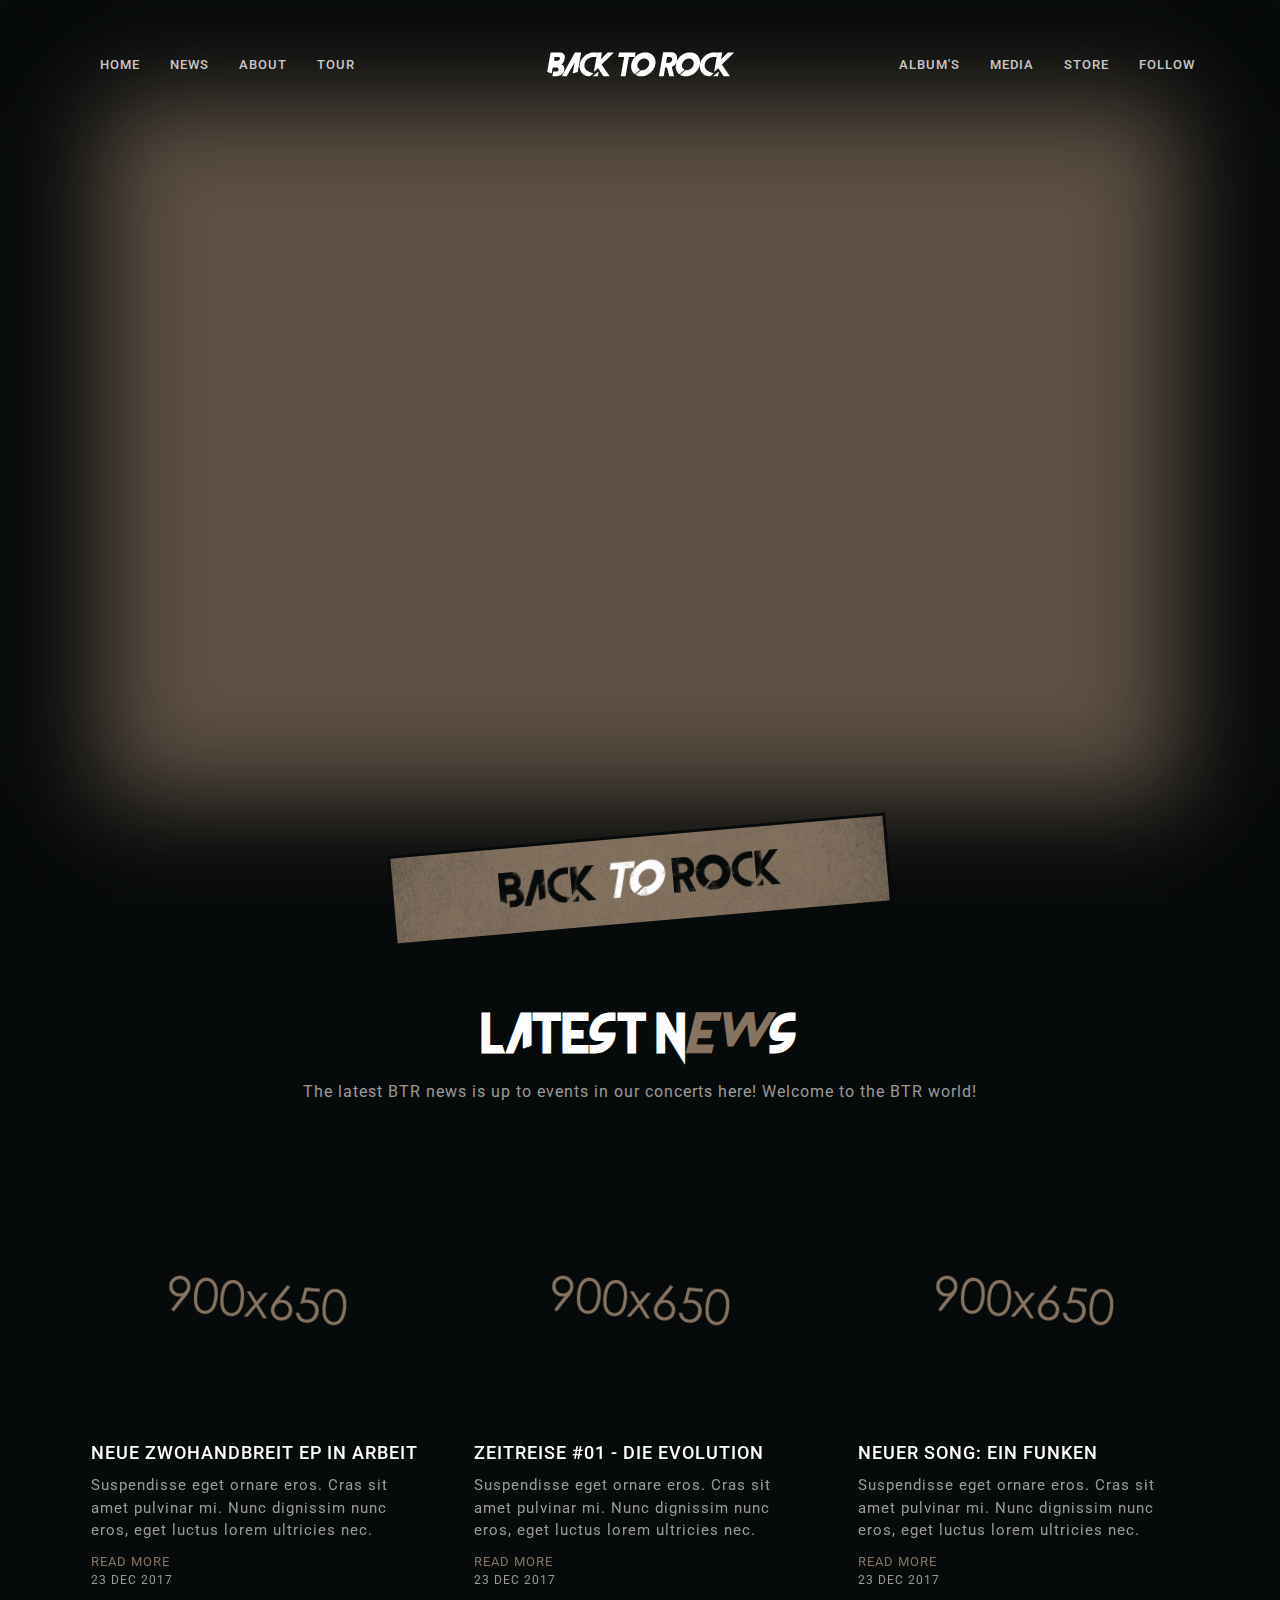
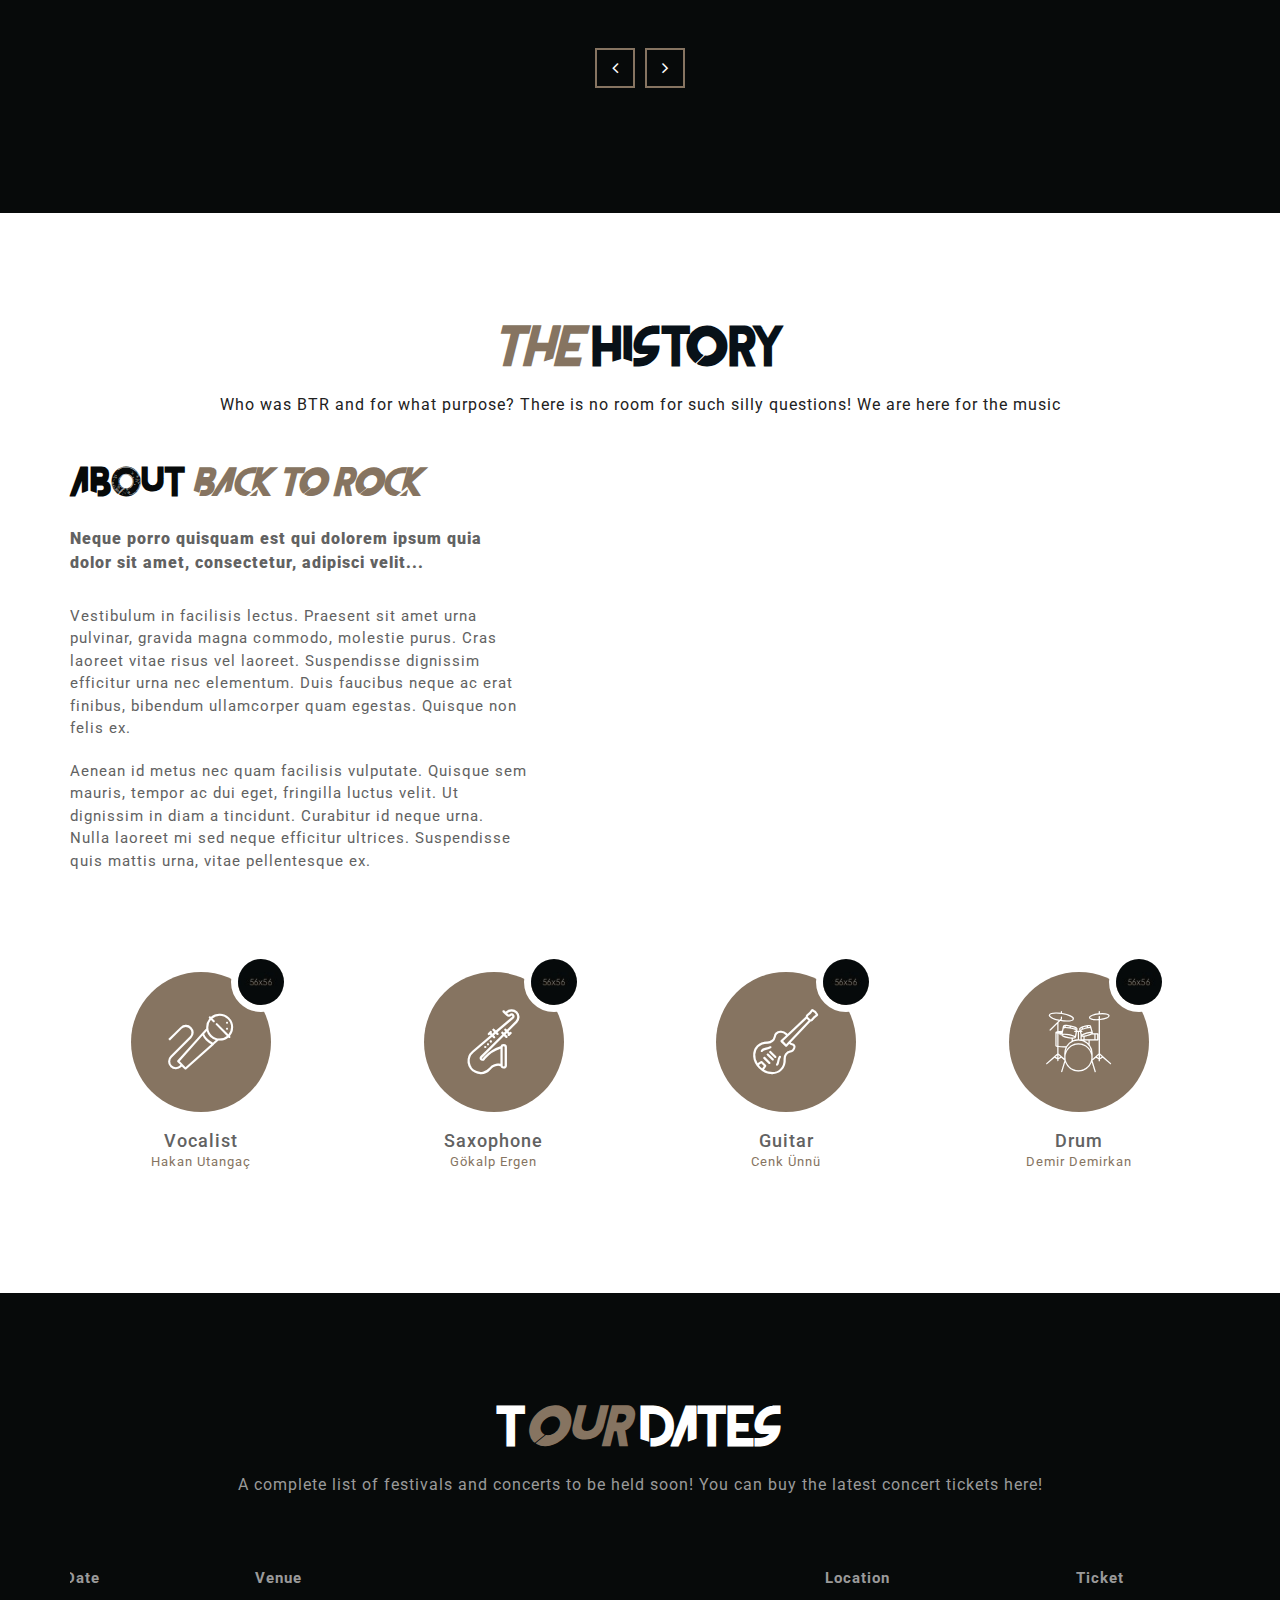
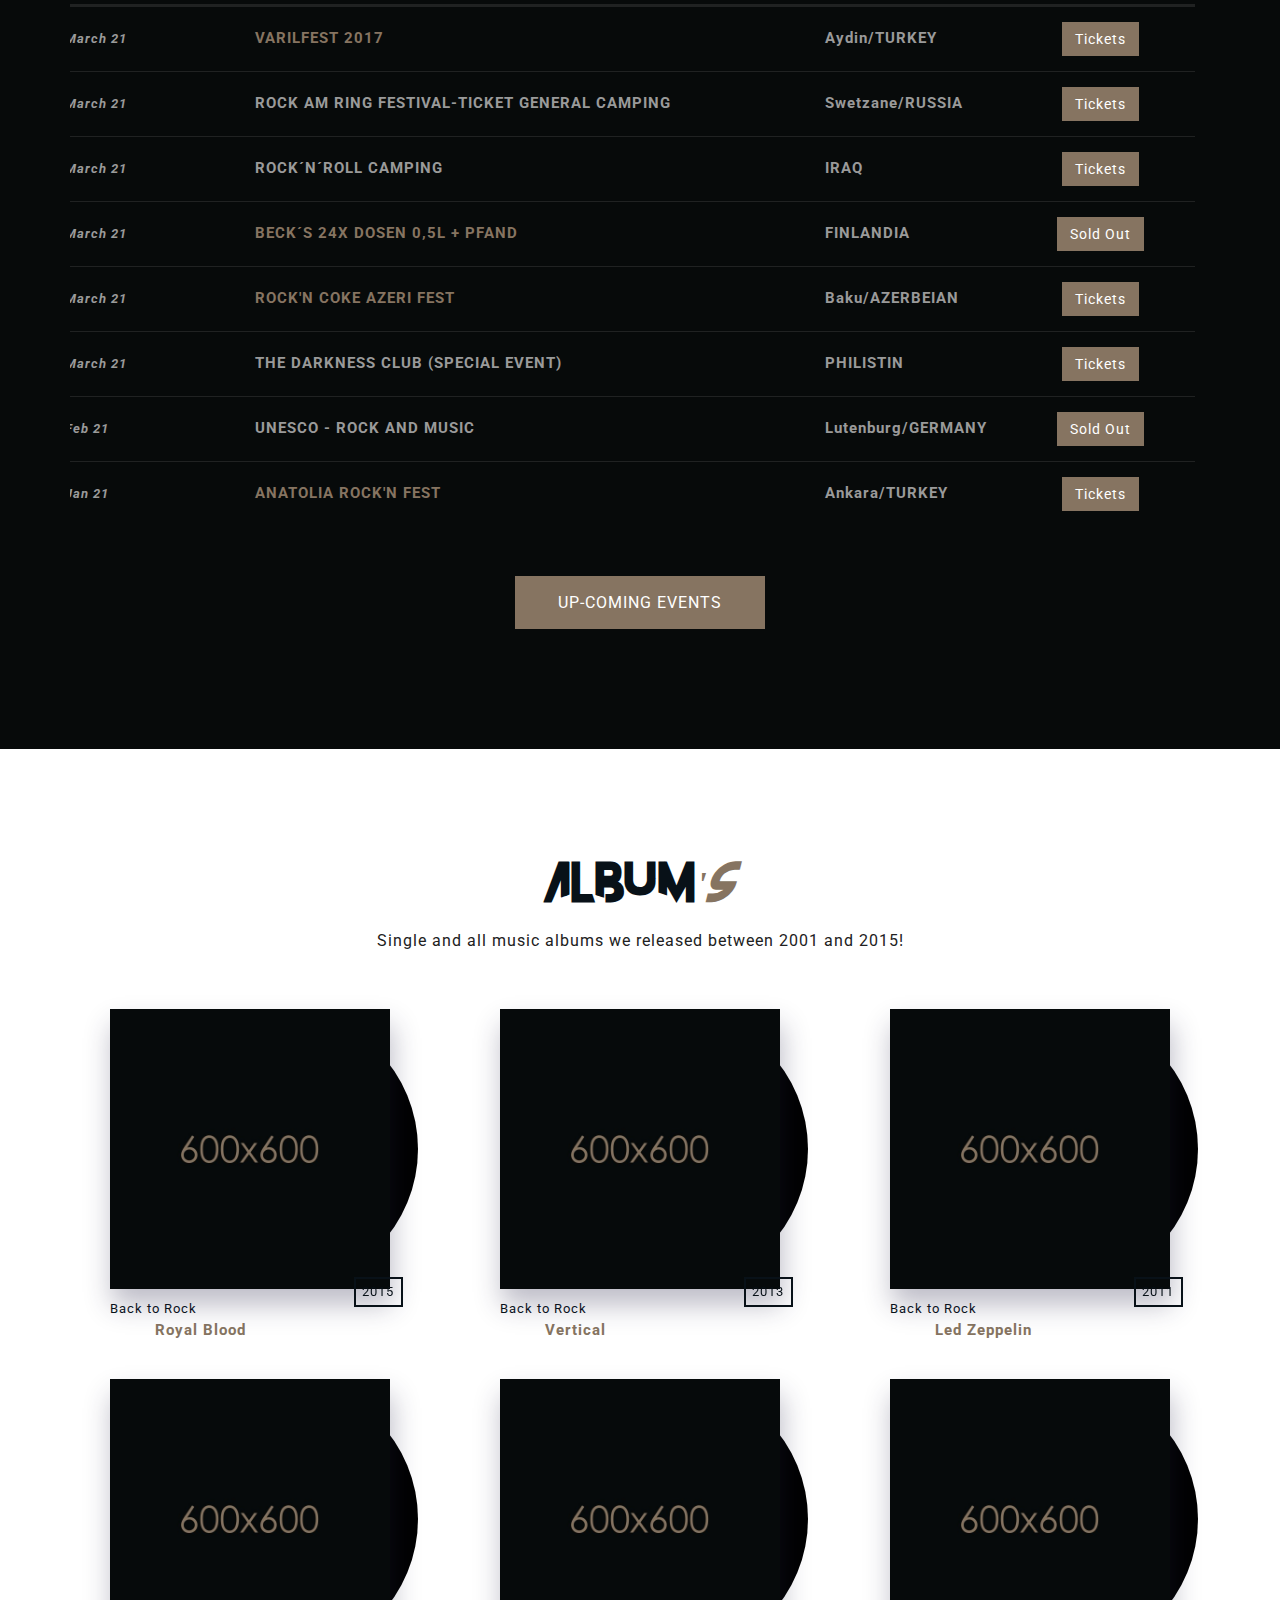
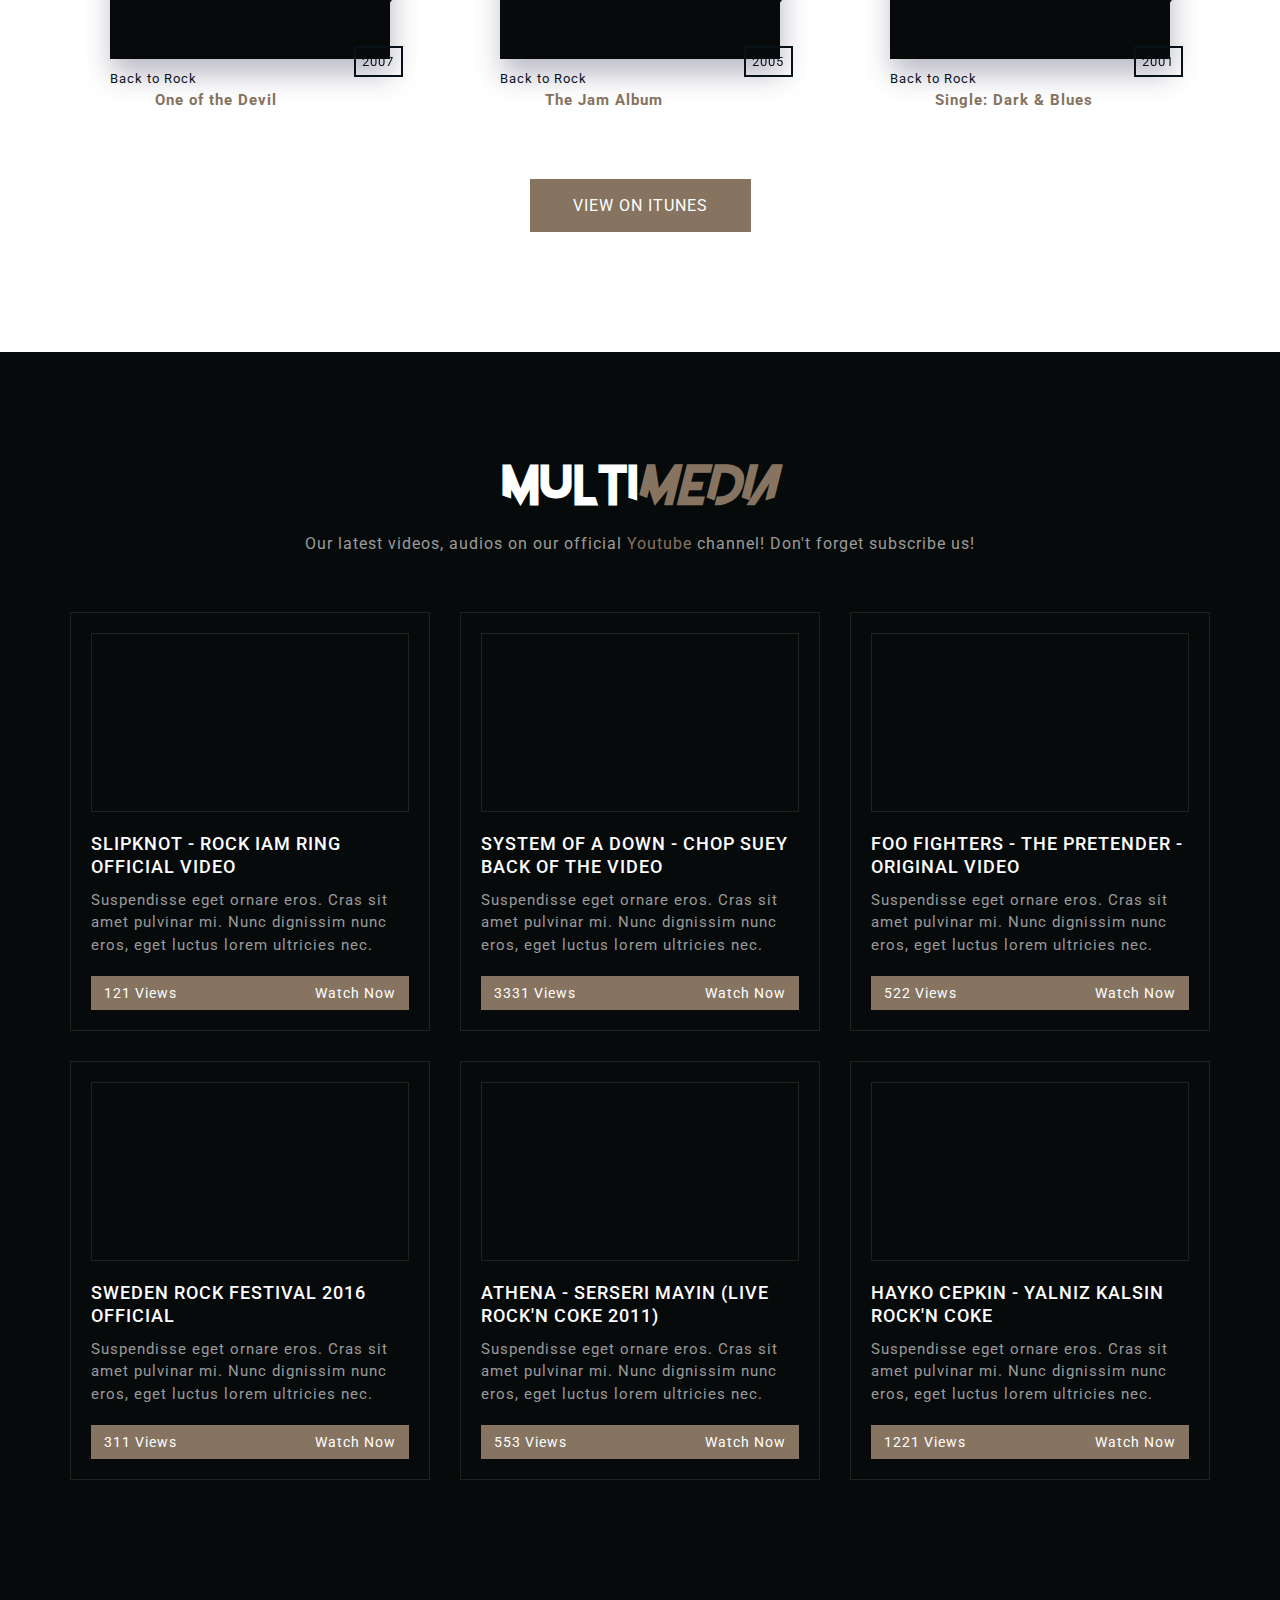
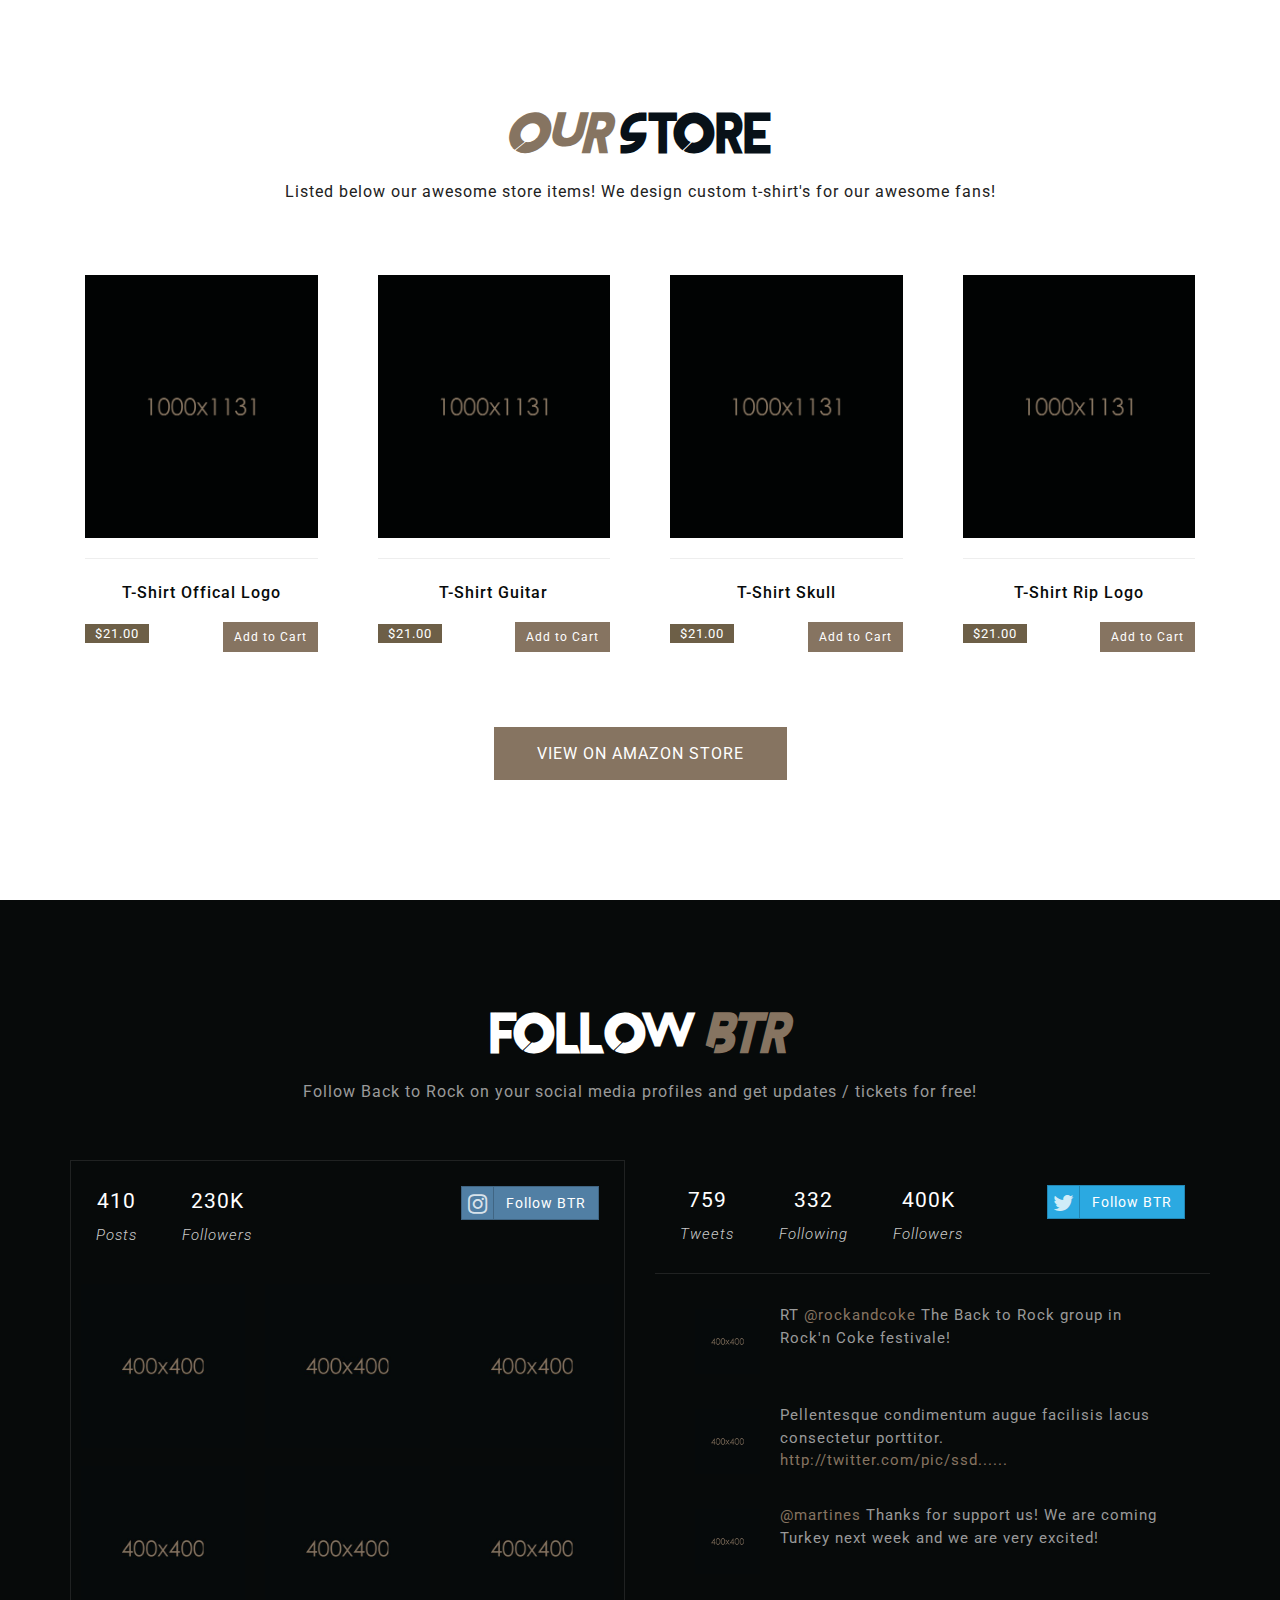
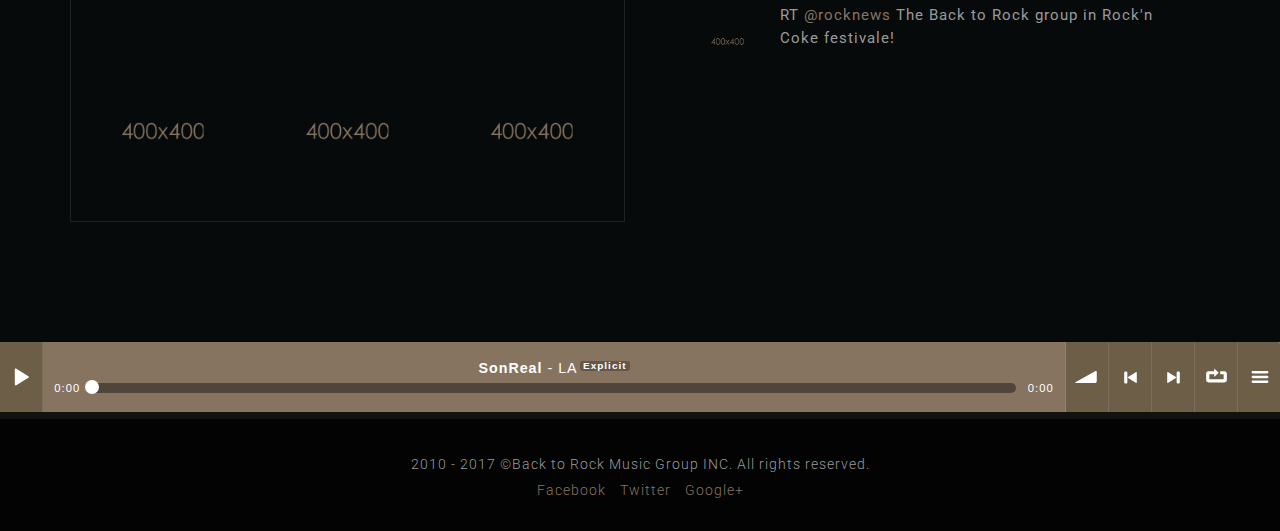
==== index.html @ 5bd700b1 "initial commit" ====
<!doctype html>
<!--[if IE 9]> <html class="no-js ie9 fixed-layout" lang="en"> <![endif]-->
<!--[if gt IE 9]><!--> <html class="no-js " lang="en"> <!--<![endif]-->
<head>

    <!-- Basic -->
    <meta charset="utf-8">
    <meta http-equiv="X-UA-Compatible" content="IE=edge">
    
    <!-- Mobile Meta -->
    <meta name="viewport" content="width=device-width, minimum-scale=1.0, maximum-scale=1.0, user-scalable=no">
    
    <!-- Site Meta -->
    <title>Back to Rock</title>
    <meta name="keywords" content="">
    <meta name="description" content="">
    <meta name="author" content="">
    
    <!-- Site Icons -->
    <link rel="shortcut icon" href="images/favicon.ico" type="image/x-icon" />
    <link rel="apple-touch-icon" href="images/apple-touch-icon.png">

	<!-- Google Fonts -->
	<link href="https://fonts.googleapis.com/css?family=Roboto:300,400,400i,500,700,900" rel="stylesheet"> 

	<!-- Audio Player -->
	<link rel="stylesheet" href="css/bar-ui.css" />

	<!-- Custom & Default Styles -->
	<link rel="stylesheet" href="css/font-awesome.min.css">
	<link rel="stylesheet" href="css/bootstrap.min.css">
	<link rel="stylesheet" href="css/carousel.css">
	<link rel="stylesheet" href="style.css">

	<!--[if lt IE 9]>
		<script src="js/vendor/html5shiv.min.js"></script>
		<script src="js/vendor/respond.min.js"></script>
	<![endif]-->

</head>
<body>

	<header class="header first-header">
		<div class="container">
			<nav class="navbar navbar-default">
			    <!-- Brand and toggle get grouped for better mobile display -->
			    <div class="navbar-header">
			        <button type="button" class="navbar-toggle" data-toggle="collapse" data-target="#navbar-collapse-1">
			            <span class="sr-only">Toggle navigation</span>
			            <span class="icon-bar"></span>
			            <span class="icon-bar"></span>
			            <span class="icon-bar"></span>
			        </button>

			    </div>
			    <a class="navbar-brand" href="index.html"><img src="images/logo.png" alt=""></a>
			    <!-- Collect the nav links, forms, and other content for toggling -->
			    <div class="collapse navbar-collapse" id="navbar-collapse-1">
			        <ul class="nav navbar-nav navbar-left">
			            <li><a data-scroll href="#home">Home</a></li>
			            <li><a data-scroll href="#news">News</a></li>
			            <li><a data-scroll href="#about">About</a></li>
			            <li><a data-scroll href="#tour">Tour</a></li>
			        </ul>
			        <ul class="nav navbar-nav navbar-right">
			            <li><a data-scroll href="#albums">Album's</a></li>
			            <li><a data-scroll href="#media">Media</a></li>
			            <li><a data-scroll href="#store">Store</a></li>
			            <li><a data-scroll href="#follow">Follow</a></li>
			        </ul>
			    </div><!-- /.navbar-collapse -->
			</nav>
		</div><!-- ebd container -->
	</header><!-- end header -->

	<section id="home" class="parallax section first-section" data-stellar-background-ratio="0.9" style="background-image:url('images/background.jpg');">
		<div class="index-image-overlay"></div>
		<div class="customtitle">
			<h2>Back <i>to</i> Rock</h2>
		</div>
	</section><!-- end section -->	

	<section id="news" class="section">
		<div class="container">
			<div class="section-title text-center clearfix">
				<h2>Latest N<i>ew</i>s</h2>
				<p>The latest BTR news is up to events in our concerts here! Welcome to the BTR world!</p>
			</div><!-- end title -->

			<div class="owl-carousel owl-theme hover06">
				<div class="item-carousel">
					<div class="blog-box">
						<figure class="media-element">
							<img src="upload/blog_01.jpg" alt="" class="img-responsive">
						</figure><!-- end media -->
						<div class="blog-title">
							<h3><a href="single.html" title="">Neue ZwoHandBreit EP in Arbeit</a></h3>
							<p>Suspendisse eget ornare eros. Cras sit amet pulvinar mi. Nunc dignissim nunc eros, eget luctus lorem ultricies nec. </p>
							<a href="single.html" title="" class="readmore">Read more</a>
							<small class="blog-date">23 Dec 2017</small>
						</div><!-- end blog-title -->
					</div><!-- end blog-box -->
				</div><!-- end col -->

				<div class="item-carousel">
					<div class="blog-box">
						<figure class="media-element">
							<img src="upload/blog_02.jpg" alt="" class="img-responsive">
						</figure><!-- end media -->
						<div class="blog-title">
							<h3><a href="single.html" title="">Zeitreise #01 - Die Evolution</a></h3>
							<p>Suspendisse eget ornare eros. Cras sit amet pulvinar mi. Nunc dignissim nunc eros, eget luctus lorem ultricies nec. </p>
							<a href="single.html" title="" class="readmore">Read more</a>
							<small class="blog-date">23 Dec 2017</small>
						</div><!-- end blog-title -->
					</div><!-- end blog-box -->
				</div><!-- end col -->

				<div class="item-carousel">
					<div class="blog-box">
						<figure class="media-element">
							<img src="upload/blog_03.jpg" alt="" class="img-responsive">
						</figure><!-- end media -->
						<div class="blog-title">
							<h3><a href="single.html" title="">Neuer Song: Ein Funken</a></h3>
							<p>Suspendisse eget ornare eros. Cras sit amet pulvinar mi. Nunc dignissim nunc eros, eget luctus lorem ultricies nec. </p>
							<a href="single.html" title="" class="readmore">Read more</a>
							<small class="blog-date">23 Dec 2017</small>
						</div><!-- end blog-title -->
					</div><!-- end blog-box -->
				</div><!-- end col -->

				<div class="item-carousel">
					<div class="blog-box">
						<figure class="media-element">
							<img src="upload/blog_03.jpg" alt="" class="img-responsive">
						</figure><!-- end media -->
						<div class="blog-title">
							<h3><a href="single.html" title="">Neuer Song: Ein Funken Hoffnung</a></h3>
							<p>Suspendisse eget ornare eros. Cras sit amet pulvinar mi. Nunc dignissim nunc eros, eget luctus lorem ultricies nec. </p>
							<a href="single.html" title="" class="readmore">Read more</a>
							<small class="blog-date">23 Dec 2017</small>
						</div><!-- end blog-title -->
					</div><!-- end blog-box -->
				</div><!-- end col -->
			</div><!-- end row -->
		</div><!-- end container -->
	</section><!-- end section -->

	<section id="about" class="section wb">
		<div class="container">
			<div class="section-title text-center clearfix">
				<h2><i>The</i> History</h2>
				<p>Who was BTR and for what purpose? There is no room for such silly questions! We are here for the music</p>
			</div><!-- end title -->

			<div class="row">
				<div class="col-md-5">
					<div class="section-small-title clearfix">
						<h2>About <i>Back to Rock</i></h2>
						<p>Neque porro quisquam est qui dolorem ipsum quia dolor sit amet, consectetur, adipisci velit...</p>
					</div><!-- end title -->

					<p> Vestibulum in facilisis lectus. Praesent sit amet urna pulvinar, gravida magna commodo, molestie purus. Cras laoreet vitae risus vel laoreet. Suspendisse dignissim efficitur urna nec elementum. Duis faucibus neque ac erat finibus, bibendum ullamcorper quam egestas. Quisque non felis ex.</p>

					<p>Aenean id metus nec quam facilisis vulputate. Quisque sem mauris, tempor ac dui eget, fringilla luctus velit. Ut dignissim in diam a tincidunt. Curabitur id neque urna. Nulla laoreet mi sed neque efficitur ultrices. Suspendisse quis mattis urna, vitae pellentesque ex. </p>
				</div><!-- end col -->

				<div class="col-md-7">
					<div class="home-video">
						<iframe class="videoframe" width="560" height="315" src="https://www.youtube.com/embed/o_l4Ab5FRwM"></iframe>
					</div><!-- end video -->
				</div><!-- end col -->
			</div><!-- end row -->

			<hr class="invis">

			<div class="row">
				<div class="col-md-3">
					<div class="teambox clearfix">
						<div class="member">
							<img src="upload/member_01.jpg" alt="" class="alignleft">
							<i class="flaticon-karaoke"></i>
						</div>
						<h4>Vocalist</h4>
						<small>Hakan Utangaç</small>
					</div><!-- end teambox -->
				</div><!-- end col -->

				<div class="col-md-3">
					<div class="teambox clearfix">
						<div class="member">
							<img src="upload/member_02.jpg" alt="" class="alignleft">
							<i class="flaticon-saxophone"></i>
						</div>
						<h4>Saxophone</h4>
						<small>Gökalp Ergen</small>
					</div><!-- end teambox -->
				</div><!-- end col -->

				<div class="col-md-3">
					<div class="teambox clearfix">
						<div class="member">
							<img src="upload/member_03.jpg" alt="" class="alignleft">
							<i class="flaticon-electric-guitar"></i>
						</div>
						<h4>Guitar</h4>
						<small>Cenk Ünnü</small>
					</div><!-- end teambox -->
				</div><!-- end col -->

				<div class="col-md-3">
					<div class="teambox clearfix">
						<div class="member">
							<img src="upload/member_04.jpg" alt="" class="alignleft">
							<i class="flaticon-drum-set"></i>
						</div>
						<h4>Drum</h4>
						<small>Demir Demirkan </small>
					</div><!-- end teambox -->
				</div><!-- end col -->
			</div><!-- end row -->
		</div><!-- end container -->
	</section><!-- end section -->

	<section id="tour" class="section">
		<div class="container">
			<div class="section-title text-center clearfix">
				<h2>T<i>OUR</i> DATES</h2>
				<p>A complete list of festivals and concerts to be held soon! You can buy the latest concert tickets here!</p>
			</div><!-- end title -->

			<div class="tour-table table-responsive">
			  <table class="table row">
			    <thead>
			      <tr>
			        <th class="col-md-2">Date</th>
			        <th class="col-md-6">Venue</th>
			        <th class="col-md-2">Location</th>
			        <th class="col-md-2 text-center">Ticket</th>
			      </tr>
			    </thead>
			    <tbody>
			      <tr>
			        <td class="col-md-2 tour-date">March 21</td>
			        <td class="col-md-6"><a href="#">VARILFEST 2017</a></td>
			        <td class="col-md-2">Aydin/TURKEY</td>
			        <td class="col-md-2 ticket-button text-center"><a href="#" class="btn btn-primary">Tickets</a></td>
			      </tr>
			      <tr>
			        <td class="col-md-2 tour-date">March 21</td>
			        <td class="col-md-6">ROCK AM RING FESTIVAL-TICKET GENERAL CAMPING</td>
			        <td class="col-md-2">Swetzane/RUSSIA</td>
			        <td class="col-md-2 ticket-button text-center"><a href="#" class="btn btn-primary">Tickets</a></td>
			      </tr>
			      <tr>
			        <td class="col-md-2 tour-date">March 21</td>
			        <td class="col-md-6">ROCK´N´ROLL CAMPING</td>
			        <td class="col-md-2">IRAQ</td>
			        <td class="col-md-2 ticket-button text-center"><a href="#" class="btn btn-primary">Tickets</a></td>
			      </tr>
			      <tr>
			        <td class="col-md-2 tour-date">March 21</td>
			        <td class="col-md-6"><a href="#">BECK´S 24X DOSEN 0,5L + PFAND</a></td>
			        <td class="col-md-2">FINLANDIA</td>
			        <td class="col-md-2 ticket-button text-center"><a href="#" class="btn btn-primary">Sold Out</a></td>
			      </tr>
			      <tr>
			        <td class="col-md-2 tour-date">March 21</td>
			        <td class="col-md-6"><a href="#">ROCK'N COKE AZERI FEST</a></td>
			        <td class="col-md-2">Baku/AZERBEIAN</td>
			        <td class="col-md-2 ticket-button text-center"><a href="#" class="btn btn-primary">Tickets</a></td>
			      </tr>
			      <tr>
			        <td class="col-md-2 tour-date">March 21</td>
			        <td class="col-md-6">THE DARKNESS CLUB (SPECIAL EVENT)</td>
			        <td class="col-md-2">PHILISTIN</td>
			        <td class="col-md-2 ticket-button text-center"><a href="#" class="btn btn-primary">Tickets</a></td>
			      </tr>
			      <tr>
			        <td class="col-md-2 tour-date">Feb 21</td>
			        <td class="col-md-6">UNESCO - ROCK AND MUSIC</td>
			        <td class="col-md-2">Lutenburg/GERMANY</td>
			        <td class="col-md-2 ticket-button text-center"><a href="#" class="btn btn-primary">Sold Out</a></td>
			      </tr>
			      <tr>
			        <td class="col-md-2 tour-date">Jan 21</td>
			        <td class="col-md-6"><a href="#">ANATOLIA ROCK'N FEST</a></td>
			        <td class="col-md-2">Ankara/TURKEY</td>
			        <td class="col-md-2 ticket-button text-center"><a href="#" class="btn btn-primary">Tickets</a></td>
			      </tr>
			    </tbody>
			  </table>
			</div><!-- end tour-table -->

			<div class="section-button text-center">
				<a href="#" class="btn btn-primary btn-lg">UP-COMING EVENTS</a>
			</div>
		</div><!-- end container -->
	</section><!-- end section -->

	<section id="albums" class="section wb">
		<div class="container">
			<div class="section-title text-center clearfix">
				<h2>Album<i>'s</i></h2>
				<p>Single and all music albums we released between 2001 and 2015!</p>
			</div><!-- end title -->

			<div class="row albume-wrapper">
				<div class="col-md-4 col-sm-6 m30">
					<div class="grid__item">
						<a class="grid__link" href="#album-1">
							<div class="img-wrap img-wrap--grid">
								<svg class="lp lp--grid"></svg>
								<img class="img img--grid" src="upload/album_06.jpg" alt="album1" />
							</div>
							<span class="year">2015</span>
							<h2 class="artist">Back to Rock</h2>
							<h3 class="title">Royal Blood</h3>
						</a>
					</div>
				</div><!-- end col -->

				<div class="col-md-4 col-sm-6 m30">
					<div class="grid__item">
						<a class="grid__link" href="#album-1">
							<div class="img-wrap img-wrap--grid">
								<svg class="lp lp--grid"></svg>
								<img class="img img--grid" src="upload/album_05.jpg" alt="album1" />
							</div>
							<span class="year">2013</span>
							<h2 class="artist">Back to Rock</h2>
							<h3 class="title">Vertical</h3>
						</a>
					</div>
				</div><!-- end col -->

				<div class="col-md-4 col-sm-6 m30">
					<div class="grid__item">
						<a class="grid__link" href="#album-1">
							<div class="img-wrap img-wrap--grid">
								<svg class="lp lp--grid"></svg>
								<img class="img img--grid" src="upload/album_04.jpg" alt="album1" />
							</div>
							<span class="year">2011</span>
							<h2 class="artist">Back to Rock</h2>
							<h3 class="title">Led Zeppelin</h3>
						</a>
					</div>
				</div><!-- end col -->

				<div class="col-md-4 col-sm-6 m30">
					<div class="grid__item">
						<a class="grid__link" href="#album-1">
							<div class="img-wrap img-wrap--grid">
								<svg class="lp lp--grid"></svg>
								<img class="img img--grid" src="upload/album_01.jpg" alt="album1" />
							</div>
							<span class="year">2007</span>
							<h2 class="artist">Back to Rock</h2>
							<h3 class="title">One of the Devil</h3>
						</a>
					</div>
				</div><!-- end col -->

				<div class="col-md-4 col-sm-6 m30">
					<div class="grid__item">
						<a class="grid__link" href="#album-1">
							<div class="img-wrap img-wrap--grid">
								<svg class="lp lp--grid"></svg>
								<img class="img img--grid" src="upload/album_02.jpg" alt="album1" />
							</div>
							<span class="year">2005</span>
							<h2 class="artist">Back to Rock</h2>
							<h3 class="title">The Jam Album</h3>
						</a>
					</div>
				</div><!-- end col -->

				<div class="col-md-4 col-sm-6 m30">
					<div class="grid__item">
						<a class="grid__link" href="#album-1">
							<div class="img-wrap img-wrap--grid">
								<svg class="lp lp--grid"></svg>
								<img class="img img--grid" src="upload/album_03.jpg" alt="album1" />
							</div>
							<span class="year">2001</span>
							<h2 class="artist">Back to Rock</h2>
							<h3 class="title">Single: Dark & Blues</h3>
						</a>
					</div>
				</div><!-- end col -->
			</div><!-- end row -->

			<div class="section-button text-center">
				<a href="#" class="btn btn-primary btn-lg">VIEW ON ITUNES</a>
			</div>
		</div><!-- end container -->
	</section><!-- end section -->

	<section id="media" class="section">
		<div class="container">
			<div class="section-title text-center clearfix">
				<h2>Multi<i>Media</i></h2>
				<p>Our latest videos, audios on our official <a href="#">Youtube</a> channel! Don't forget subscribe us!</p>
			</div><!-- end title -->

			<div class="row video-wrapper">
				<div class="col-md-4 m30">
					<div class="blog-box">
						<div class="home-video videobox clearfix">
							<iframe class="videoframe" width="560" height="315" src="https://www.youtube.com/embed/RkLTYHOB5KM"></iframe>
						</div><!-- end media -->
						<div class="blog-title">
							<h3><a href="single.html" title="">Slipknot - Rock Iam Ring Official Video</a></h3>
							<p>Suspendisse eget ornare eros. Cras sit amet pulvinar mi. Nunc dignissim nunc eros, eget luctus lorem ultricies nec. </p>
							<a href="single.html" title="" class="btn btn-primary btn-block clearfix">
								<span class="pull-left">121 Views</span>
								<span class="pull-right">Watch Now</span>
							</a>
						</div><!-- end blog-title -->
					</div><!-- end blog-box -->
				</div><!-- end col -->

				<div class="col-md-4 m30">
					<div class="blog-box">
						<div class="home-video videobox clearfix">
							<iframe class="videoframe" width="560" height="315" src="https://www.youtube.com/embed/CSvFpBOe8eY"></iframe>
						</div><!-- end media -->
						<div class="blog-title">
							<h3><a href="single.html" title="">System of a Down - Chop Suey Back of the Video</a></h3>
							<p>Suspendisse eget ornare eros. Cras sit amet pulvinar mi. Nunc dignissim nunc eros, eget luctus lorem ultricies nec. </p>
							<a href="single.html" title="" class="btn btn-primary btn-block clearfix">
								<span class="pull-left">3331 Views</span>
								<span class="pull-right">Watch Now</span>
							</a>
						</div><!-- end blog-title -->
					</div><!-- end blog-box -->
				</div><!-- end col -->

				<div class="col-md-4 m30">
					<div class="blog-box">
						<div class="home-video videobox clearfix">
							<iframe class="videoframe" width="560" height="315" src="https://www.youtube.com/embed/SBjQ9tuuTJQ"></iframe>
						</div><!-- end media -->
						<div class="blog-title">
							<h3><a href="single.html" title="">Foo Fighters - The Pretender - Original Video</a></h3>
							<p>Suspendisse eget ornare eros. Cras sit amet pulvinar mi. Nunc dignissim nunc eros, eget luctus lorem ultricies nec. </p>
							<a href="single.html" title="" class="btn btn-primary btn-block clearfix">
								<span class="pull-left">522 Views</span>
								<span class="pull-right">Watch Now</span>
							</a>
						</div><!-- end blog-title -->
					</div><!-- end blog-box -->
				</div><!-- end col -->

				<div class="col-md-4">
					<div class="blog-box">
						<div class="home-video videobox clearfix">
							<iframe class="videoframe" width="560" height="315" src="https://www.youtube.com/embed/6ek2P7kKA04"></iframe>
						</div><!-- end media -->
						<div class="blog-title">
							<h3><a href="single.html" title="">SWEDEN ROCK FESTIVAL 2016 Official</a></h3>
							<p>Suspendisse eget ornare eros. Cras sit amet pulvinar mi. Nunc dignissim nunc eros, eget luctus lorem ultricies nec. </p>
							<a href="single.html" title="" class="btn btn-primary btn-block clearfix">
								<span class="pull-left">311 Views</span>
								<span class="pull-right">Watch Now</span>
							</a>
						</div><!-- end blog-title -->
					</div><!-- end blog-box -->
				</div><!-- end col -->

				<div class="col-md-4">
					<div class="blog-box">
						<div class="home-video videobox clearfix">
							<iframe class="videoframe" width="560" height="315" src="https://www.youtube.com/embed/e3UITlsHg4k"></iframe>
						</div><!-- end media -->
						<div class="blog-title">
							<h3><a href="single.html" title="">Athena - serseri mayın (live rock'n coke 2011)</a></h3>
							<p>Suspendisse eget ornare eros. Cras sit amet pulvinar mi. Nunc dignissim nunc eros, eget luctus lorem ultricies nec. </p>
							<a href="single.html" title="" class="btn btn-primary btn-block clearfix">
								<span class="pull-left">553 Views</span>
								<span class="pull-right">Watch Now</span>
							</a>
						</div><!-- end blog-title -->
					</div><!-- end blog-box -->
				</div><!-- end col -->

				<div class="col-md-4">
					<div class="blog-box">
						<div class="home-video videobox clearfix">
							<iframe class="videoframe" width="560" height="315" src="https://www.youtube.com/embed/Vut5SZRa0mU"></iframe>
						</div><!-- end media -->
						<div class="blog-title">
							<h3><a href="single.html" title="">Hayko Cepkin - yalnız kalsın Rock'n Coke</a></h3>
							<p>Suspendisse eget ornare eros. Cras sit amet pulvinar mi. Nunc dignissim nunc eros, eget luctus lorem ultricies nec. </p>
							<a href="single.html" title="" class="btn btn-primary btn-block clearfix">
								<span class="pull-left">1221 Views</span>
								<span class="pull-right">Watch Now</span>
							</a>
						</div><!-- end blog-title -->
					</div><!-- end blog-box -->
				</div><!-- end col -->
			</div><!-- end row -->
		</div><!-- end container -->
	</section><!-- end section -->

	<section id="store" class="section wb">
		<div class="container">
			<div class="section-title text-center clearfix">
				<h2><i>Our</i> STORE</h2>
				<p>Listed below our awesome store items! We design custom t-shirt's for our awesome fans!</p>
			</div><!-- end title -->

			<div class="row text-center">
				<div class="col-md-3">
					<div class="shop-box">
						<div class="media-element">
							<img src="upload/shop_01.png" alt="" class="img-responsive">
						</div><!-- end media -->

						<hr>

						<div class="shop-meta">
							<h3><a href="#">T-Shirt Offical Logo</a></h3>
							<div class="clearfix">
								<small class="pull-left">$21.00</small>
								<small class="pull-right"><a href="#" class="btn btn-primary btn-sm">Add to Cart</a></small>
							</div>
						</div><!-- end shop-meta -->
					</div><!-- end shop-box -->
				</div><!-- end col -->

				<div class="col-md-3">
					<div class="shop-box">
						<div class="media-element">
							<img src="upload/shop_02.png" alt="" class="img-responsive">
						</div><!-- end media -->

						<hr>

						<div class="shop-meta">
							<h3><a href="#">T-Shirt Guitar</a></h3>
							<div class="clearfix">
								<small class="pull-left">$21.00</small>
								<small class="pull-right"><a href="#" class="btn btn-primary btn-sm">Add to Cart</a></small>
							</div>
						</div><!-- end shop-meta -->
					</div><!-- end shop-box -->
				</div><!-- end col -->

				<div class="col-md-3">
					<div class="shop-box">
						<div class="media-element">
							<img src="upload/shop_03.png" alt="" class="img-responsive">
						</div><!-- end media -->

						<hr>

						<div class="shop-meta">
							<h3><a href="#">T-Shirt Skull</a></h3>
							<div class="clearfix">
								<small class="pull-left">$21.00</small>
								<small class="pull-right"><a href="#" class="btn btn-primary btn-sm">Add to Cart</a></small>
							</div>
						</div><!-- end shop-meta -->
					</div><!-- end shop-box -->
				</div><!-- end col -->

				<div class="col-md-3">
					<div class="shop-box">
						<div class="media-element">
							<img src="upload/shop_04.png" alt="" class="img-responsive">
						</div><!-- end media -->

						<hr>

						<div class="shop-meta">
							<h3><a href="#">T-Shirt Rip Logo</a></h3>
							<div class="clearfix">
								<small class="pull-left">$21.00</small>
								<small class="pull-right"><a href="#" class="btn btn-primary btn-sm">Add to Cart</a></small>
							</div>
						</div><!-- end shop-meta -->
					</div><!-- end shop-box -->
				</div><!-- end col -->
			</div><!-- end row -->

			<div class="section-button text-center">
				<a href="#" class="btn btn-primary btn-lg">VIEW ON AMAZON STORE</a>
			</div>
		</div><!-- end container -->
	</section><!-- end section -->

	<section id="follow" class="section">
		<div class="container">
			<div class="section-title text-center clearfix">
				<h2>Follow <i>BTR</i></h2>
				<p>Follow Back to Rock on your social media profiles and get updates / tickets for free!</p>
			</div><!-- end title -->

			<div class="row">
				<div class="col-md-6">
					<div class="insta-widget clearfix">
						<div class="widget-title clearfix">
							<div class="pull-left">
								<span>410<br> <i>Posts</i></span>
								<span>230K<br> <i>Followers</i></span>
							</div>

							<div class="pull-right">
					      		<a class="pull-right btn btn-social btn-instagram"><i class="fa fa-instagram"></i> Follow BTR</a>
					      	</div>
						</div><!-- end widget-title -->

						<ul class="hover10">
							<li>
								<figure class="media-element figure">
									<a href="#"><img src="upload/insta_01.jpg" alt="" class="img-responsive"></a>
								</figure><!-- end media -->
							</li>
							<li>
								<figure class="media-element">
									<a href="#"><img src="upload/insta_02.jpg" alt="" class="img-responsive"></a>
								</figure><!-- end media -->
							</li>
							<li>
								<figure class="media-element">
									<a href="#"><img src="upload/insta_03.jpg" alt="" class="img-responsive"></a>
								</figure><!-- end media -->
							</li>
							<li>
								<figure class="media-element">
									<a href="#"><img src="upload/insta_04.jpg" alt="" class="img-responsive"></a>
								</figure><!-- end media -->
							</li>
							<li>
								<figure class="media-element">
									<a href="#"><img src="upload/insta_05.jpg" alt="" class="img-responsive"></a>
								</figure><!-- end media -->
							</li>
							<li>
								<figure class="media-element">
									<a href="#"><img src="upload/insta_06.jpg" alt="" class="img-responsive"></a>
								</figure><!-- end media -->
							</li>
							<li>
								<figure class="media-element">
									<a href="#"><img src="upload/insta_07.jpg" alt="" class="img-responsive"></a>
								</figure><!-- end media -->
							</li>
							<li>
								<figure class="media-element">
									<a href="#"><img src="upload/insta_08.jpg" alt="" class="img-responsive"></a>
								</figure><!-- end media -->
							</li>
							<li>
								<figure class="media-element">
									<a href="#"><img src="upload/insta_09.jpg" alt="" class="img-responsive"></a>
								</figure><!-- end media -->
							</li>
						</ul>
					</div><!-- end instawidget -->
				</div><!-- end col -->

				<div class="col-md-6">
					<div class="insta-widget twitter-widget clearfix">
						<div class="widget-title clearfix">
							<div class="pull-left">
								<span>759<br> <i>Tweets</i></span>
								<span>332<br> <i>Following</i></span>
								<span>400K<br> <i>Followers</i></span>
							</div>

							<div class="pull-right">
					      		<a class="pull-right btn btn-social btn-twitter"><i class="fa fa-twitter"></i> Follow BTR</a>
					      	</div>
						</div><!-- end widget-title -->

						<div class="tweet-widget">
							<div class="tweet-text">
								<img src="upload/twitter_01.jpeg" alt="" class="alignleft"> 
								<p>RT <a href="#">@rockandcoke</a> The Back to Rock group in Rock'n Coke festivale!</p>
							</div>
							<div class="tweet-text">
								<img src="upload/insta_02.jpg" alt="" class="alignleft"> 
								<p>Pellentesque condimentum augue facilisis lacus consectetur porttitor. <a href="#">http://twitter.com/pic/ssd......</a></p>
							</div>
							<div class="tweet-text">
								<img src="upload/insta_03.jpg" alt="" class="alignleft"> 
								<p><a href="#">@martines</a> Thanks for support us! We are coming Turkey next week and we are very excited!</p>
							</div>
							<div class="tweet-text">
								<img src="upload/insta_04.jpg" alt="" class="alignleft"> 
								<p>RT <a href="#">@rocknews</a> The Back to Rock group in Rock'n Coke festivale!</p>
							</div>
						</div><!-- end tweet-widget -->
					</div><!-- end instawidget -->
				</div><!-- end col -->
			</div><!-- end row -->
		</div><!-- end container -->
	</section><!-- end section -->

	<!-- fixed, bottom-aligned, full-width player -->
	<div class="sm2-bar-ui full-width fixed audioplayer">
	    <div class="bd sm2-main-controls">
	        <div class="sm2-inline-texture"></div>
	        <div class="sm2-inline-gradient"></div>
	        <div class="sm2-inline-element sm2-button-element">
	            <div class="sm2-button-bd">
	                <a href="#play" class="sm2-inline-button play-pause">Play / pause</a>
	            </div>
	        </div>

	        <div class="sm2-inline-element sm2-inline-status">
	            <div class="sm2-playlist">
	                <div class="sm2-playlist-target">
	                    <!-- playlist <ul> + <li> markup will be injected here -->
	                    <!-- if you want default / non-JS content, you can put that here. -->
	                    <noscript>
	                        <p>JavaScript is required.</p>
	                    </noscript>
	                </div>
	            </div>

	            <div class="sm2-progress">
	                <div class="sm2-row">
	                    <div class="sm2-inline-time">0:00</div>
	                    <div class="sm2-progress-bd">
	                        <div class="sm2-progress-track">
	                            <div class="sm2-progress-bar"></div>
	                            <div class="sm2-progress-ball">
	                                <div class="icon-overlay"></div>
	                            </div>
	                        </div>
	                    </div>
	                    <div class="sm2-inline-duration">0:00</div>
	                </div>
	            </div>
	        </div>

	        <div class="sm2-inline-element sm2-button-element sm2-volume">
	            <div class="sm2-button-bd">
	                <span class="sm2-inline-button sm2-volume-control volume-shade"></span>
	                <a href="#volume" class="sm2-inline-button sm2-volume-control">volume</a>
	            </div>
	        </div>

	        <div class="sm2-inline-element sm2-button-element">
	            <div class="sm2-button-bd">
	                <a href="#prev" title="Previous" class="sm2-inline-button previous">&lt; previous</a>
	            </div>
	        </div>

	        <div class="sm2-inline-element sm2-button-element">
	            <div class="sm2-button-bd">
	                <a href="#next" title="Next" class="sm2-inline-button next">&gt; next</a>
	            </div>
	        </div>

	        <div class="sm2-inline-element sm2-button-element">
	            <div class="sm2-button-bd">
	                <a href="#repeat" title="Repeat playlist" class="sm2-inline-button repeat">&infin; repeat</a>
	            </div>
	        </div>

	        <div class="sm2-inline-element sm2-button-element sm2-menu">
	            <div class="sm2-button-bd">
	                <a href="#menu" class="sm2-inline-button menu">menu</a>
	            </div>
	        </div>
	    </div>

	    <div class="bd sm2-playlist-drawer sm2-element">
	        <div class="sm2-inline-texture">
	            <div class="sm2-box-shadow"></div>
	        </div>
	        <!-- playlist content is mirrored here -->
	        <div class="sm2-playlist-wrapper">
	            <ul class="sm2-playlist-bd">
					<!-- item with "download" link -->
					<li>
					    <div class="sm2-row">
					        <div class="sm2-col sm2-wide">
					            <a href="http://freshly-ground.com/data/audio/sm2/SonReal%20-%20LA%20%28Prod%20Chin%20Injetti%29.mp3"><b>SonReal</b> - LA<span class="label">Explicit</span></a>
					        </div>
					        <div class="sm2-col">
					            <a href="http://freshly-ground.com/data/audio/sm2/SonReal%20-%20LA%20%28Prod%20Chin%20Injetti%29.mp3" target="_blank" title="Download &quot;LA&quot;" class="sm2-icon sm2-music sm2-exclude">Download this track</a>
					        </div>
					    </div>
					</li>

					<!-- standard one-line items -->
					<li><a href="http://freshly-ground.com/data/audio/sm2/SonReal%20-%20People%20Asking.mp3"><b>SonReal</b> - People Asking <span class="label">Explicit</span></a></li>
					<li><a href="http://freshly-ground.com/data/audio/sm2/SonReal%20-%20Already%20There%20Remix%20ft.%20Rich%20Kidd%2C%20Saukrates.mp3"><b>SonReal</b> - Already There Remix ft. Rich Kidd, Saukrates <span class="label">Explicit</span></a></li>
					<li><a href="http://freshly-ground.com/data/audio/sm2/The%20Fugitives%20-%20Graffiti%20Sex.mp3"><b>The Fugitives</b> - Graffiti Sex</a></li>
					<li><a href="http://freshly-ground.com/data/audio/sm2/Adrian%20Glynn%20-%20Seven%20Or%20Eight%20Days.mp3"><b>Adrian Glynn</b> - Seven Or Eight Days</a></li>
					<li><a href="http://freshly-ground.com/data/audio/sm2/SonReal%20-%20I%20Tried.mp3"><b>SonReal</b> - I Tried</a></li>
					<li><a href="http://freshly-ground.com/data/audio/sm2/gong-192kbps.mp3">32" Gong Sounds (rubber + standard mallets)</a></li>
					<li><a href="http://freshly-ground.com/data/audio/mpc/20060826%20-%20Armstrong.mp3">Armstrong Beat</a></li>
					<li><a href="http://freshly-ground.com/data/audio/mpc/20090119%20-%20Untitled%20Groove.mp3">Untitled Groove</a></li>
					<li><a href="http://freshly-ground.com/data/audio/sm2/birds-in-kauai-128kbps-aac-lc.mp4">Birds In Kaua'i (AAC)</a></li>
					<li><a href="http://freshly-ground.com/data/audio/sm2/20130320%20-%20Po%27ipu%20Beach%20Waves.ogg">Po'ipu Beach Waves (OGG)</a></li>
					<li><a href="http://freshly-ground.com/data/audio/sm2/bottle-pop.wav">A corked beer bottle (WAV)</a></li>
	            </ul>
	        </div>
	    </div>
	</div>

	<section class="footer section lb nobpad">
        <div class="copyrights">
            <div class="container">
                <div class="row">
                    <div class="col-sm-12 text-center">
                        <p>2010 - 2017 &copy;Back to Rock Music Group INC. All rights reserved.</p>
                        <ul class="list-inline">
                            <li><a href="#">Facebook</a></li>
                            <li><a href="#">Twitter</a></li>
                            <li><a href="#">Google+</a></li>
                        </ul>
                    </div><!-- end col -->
                </div><!-- end row -->
            </div><!-- end container -->
        </div><!-- end copyrights -->
	</section><!-- end section -->

	<!-- jQuery Files -->
	<script src="js/jquery.min.js"></script>
	<script src="js/bootstrap.min.js"></script>
	<script src="js/parallax.js"></script>
	<script src="js/owl.carousel.js"></script>
	<script src="js/jquery.fitvids.js"></script>
	<script src="js/scroll.js"></script>	
	<script src="js/custom.js"></script>

	<!-- Audio Player -->
	<script type="text/javascript" src="js/soundmanager2.js"></script>
	<script type="text/javascript" src="js/bar-ui.js"></script>

</body>
</html>
---- css/bar-ui.css ----
﻿/**
 * SoundManager 2: "Bar UI" player - CSS
 * Copyright (c) 2014, Scott Schiller. All rights reserved.
 * http://www.schillmania.com/projects/soundmanager2/
 * Code provided under BSD license.
 * http://schillmania.com/projects/soundmanager2/license.txt
 */

.sm2-bar-ui {
 position: relative;
 display: inline-block;
 width: 100%;
 font-family: helvetica, arial, verdana, sans-serif;
 font-weight: normal;
 /* prevent background border bleed */
 -webkit-background-clip: padding-box;
 background-clip: padding-box;
 /* because indeed, fonts do look pretty "fat" otherwise in this case. */
 -moz-osx-font-smoothing: grayscale;
 -webkit-font-smoothing: antialiased;
 /* general font niceness? */
 font-smoothing: antialiased;
 text-rendering: optimizeLegibility;
 min-width: 20em;
 max-width: 30em;
 /* take out overflow if you want an absolutely-positioned playlist dropdown. */
 border-radius: 2px;
 overflow: hidden;
 /* just for fun (animate normal / full-width) */
 transition: max-width 0.2s ease-in-out;
}

.sm2-bar-ui .sm2-playlist li {
 text-align: center;
 margin-top: -2px;
 font-size: 95%;
 line-height: 1em;
}

.sm2-bar-ui.compact {
 min-width: 1em;
 max-width: 15em;
}

.sm2-bar-ui ul {
 line-height: 1em;
}

/* want things left-aligned? */
.sm2-bar-ui.left .sm2-playlist li {
 text-align: left;
}

.sm2-bar-ui .sm2-playlist li .load-error {
  cursor: help;
}

.sm2-bar-ui.full-width {
 max-width: 100%;
 z-index: 5;
}

.sm2-bar-ui.fixed {
 position: relative;
 top: auto;
 bottom: 0;
 left: 0px;
 border-radius: 0px;
 /* so the absolutely-positioned playlist can show... */
 overflow: visible;
 /* and this should probably have a high z-index. tweak as needed. */
 z-index: 999;
}

.sm2-bar-ui.fixed .bd,
.sm2-bar-ui.bottom .bd {
 /* display: table; */
 border-radius: 0px;
 border-bottom: none;
}

.sm2-bar-ui.bottom {
 /* absolute bottom-aligned UI */
 top: auto;
 bottom: 0px;
 left: 0px;
 border-radius: 0px;
 /* so the absolutely-positioned playlist can show... */
 overflow: visible;
}

.sm2-bar-ui.playlist-open .bd {
 border-bottom-left-radius: 0px;
 border-bottom-right-radius: 0px;
 border-bottom-color: transparent;
}

.sm2-bar-ui .bd,
.sm2-bar-ui .sm2-extra-controls {
 position: relative;
 background-color: #2288cc;
 /*
 transition: background 0.2s ease-in-out;
 */
}

.sm2-bar-ui .sm2-inline-gradient {
 /* gradient */
 position: absolute;
 left: 0px;
 top: 0px;
 width: 100%;
 height: 100%;
 background-image: -moz-linear-gradient(to bottom, rgba(255,255,255,0.125) 5%, rgba(255,255,255,0.125) 45%, rgba(255,255,255,0.15) 52%, rgba(0,0,0,0.01) 51%, rgba(0,0,0,0.1) 95%); /* W3C */
 background-image: linear-gradient(to bottom, rgba(255,255,255,0.125) 5%, rgba(255,255,255,0.125) 45%, rgba(255,255,255,0.15) 50%, rgba(0,0,0,0.1) 51%, rgba(0,0,0,0.1) 95%); /* W3C */
}

.sm2-bar-ui.flat .sm2-inline-gradient {
 background-image: none;
}

.sm2-bar-ui.flat .sm2-box-shadow {
 display: none;
 box-shadow: none;
}

.sm2-bar-ui.no-volume .sm2-volume {
 /* mobile devices (android + iOS) ignore attempts to set volume. */
 display: none;
}

.sm2-bar-ui.textured .sm2-inline-texture {
 position: absolute;
 top: 0px;
 left: 0px;
 width: 100%;
 height: 100%;
 /* for example */
 /* background-image: url(../images/wood_pattern_dark.png); */
 /* additional opacity effects can be applied here. */
 opacity: 0.75;

}

.sm2-bar-ui.textured.dark-text .sm2-inline-texture {
 /* dark text + textured case: use light wood background (for example.) */
 /* background-image: url(../images/patterns/wood_pattern.png); */
}

.sm2-bar-ui.textured.dark-text .sm2-playlist-wrapper {
 /* dark text + textured case: ditch 10% dark on playlist body. */
 background-color: transparent;
}

.sm2-bar-ui.textured.dark-text .sm2-playlist-wrapper ul li:hover a,
.sm2-bar-ui.textured.dark-text .sm2-playlist-wrapper ul li.selected a {
 /* dark + textured case: dark highlights */
 background-color: rgba(0,0,0,0.1);
 background-image: url(../images/black-10.png);
 /* modern browsers don't neeed the image */
 background-image: none, none;
}

.sm2-bar-ui .bd {
 display: table;
 border-bottom: none;
}

.sm2-bar-ui .sm2-playlist-wrapper {
 background-color: rgba(0,0,0,0.1);
}

.sm2-bar-ui .sm2-extra-controls .bd {
 background-color: rgba(0,0,0,0.2);
}


.sm2-bar-ui.textured .sm2-extra-controls .bd {
 /* lighten extra color overlays */
 background-color: rgba(0,0,0,0.05);
}

.sm2-bar-ui .sm2-extra-controls {
 background-color: transparent;
 border: none;
}

.sm2-bar-ui .sm2-extra-controls .bd {
 /* override full-width table behaviour */
 display: block;
 border: none;
}

.sm2-bar-ui .sm2-extra-controls .sm2-inline-element {
 display: inline-block;
}

.sm2-bar-ui,
.sm2-bar-ui .bd a {
 color: #fff;
}

.sm2-bar-ui.dark-text,
.sm2-bar-ui.dark-text .bd a {
 color: #000;
}

.sm2-bar-ui.dark-text .sm2-inline-button {
 /* Warning/disclaimer: SVG might be fuzzy when inverted on Chrome, losing resolution on hi-DPI displays. */
 -webkit-filter: invert(1);
 /* SVG-based invert filter for Firefox */
 filter: url("data:image/svg+xml;utf8,<svg xmlns=\'http://www.w3.org/2000/svg\'><filter id=\'invert\'><feColorMatrix in='SourceGraphic' type='matrix' values='-1 0 0 0 1 0 -1 0 0 1 0 0 -1 0 1 0 0 0 1 0'/></filter></svg>#invert");
 /* IE 8 inverse filter, may only match pure black/white */
 /* filter: xray; */
 /* pending W3 standard */
 filter: invert(1);
 /* not you, IE < 10. */
 filter: none\9;
}

.sm2-bar-ui .bd a {
 text-decoration: none;
}

.sm2-bar-ui .bd .sm2-button-element:hover {
 background-color: rgba(0,0,0,0.1);
 background-image: url(../images/black-10.png);
 background-image: none, none;
}

.sm2-bar-ui .bd .sm2-button-element:active {
 background-color: rgba(0,0,0,0.25);
 background-image: url(../images/black-25.png);
 background-image: none, none;
}

.sm2-bar-ui .bd .sm2-extra-controls .sm2-button-element:active .sm2-inline-button,
.sm2-bar-ui .bd .active .sm2-inline-button/*,
.sm2-bar-ui.playlist-open .sm2-menu a */{
 -ms-transform: scale(0.9);
 -webkit-transform: scale(0.9);
 -webkit-transform-origin: 50% 50%;
 /* firefox doesn't scale quite right. */
 transform: scale(0.9);
 transform-origin: 50% 50%;
 /* firefox doesn't scale quite right. */
 -moz-transform: none;
}

.sm2-bar-ui .bd .sm2-extra-controls .sm2-button-element:hover,
.sm2-bar-ui .bd .sm2-extra-controls .sm2-button-element:active,
.sm2-bar-ui .bd .active {
 background-color: rgba(0,0,0,0.1);
 background-image: url(../images/black-10.png);
 background-image: none, none;
}

.sm2-bar-ui .bd .sm2-extra-controls .sm2-button-element:active {
 /* box shadow is excessive on smaller elements. */
 box-shadow: none;
}

.sm2-bar-ui {
 /* base font size */
 font-size: 15px;
 text-shadow: none;
}

.sm2-bar-ui .sm2-inline-element {
 position: relative;
 display: inline-block;
 vertical-align: middle;
 padding: 0px;
 overflow: hidden;
}

.sm2-bar-ui .sm2-inline-element,
.sm2-bar-ui .sm2-button-element .sm2-button-bd {
 position: relative;
 /**
  * .sm2-button-bd exists because of a Firefox bug from 2000
  * re: nested relative / absolute elements inside table cells.
  * https://bugzilla.mozilla.org/show_bug.cgi?id=63895
  */
}

.sm2-bar-ui .sm2-inline-element,
.sm2-bar-ui .sm2-button-element .sm2-button-bd {
 /**
  * if you play with UI width/height, these are the important ones.
  * NOTE: match these values if you want square UI buttons.
  */
 min-width: 2.8em;
 min-height: 2.8em;
}

.sm2-bar-ui .sm2-inline-button {
 position: absolute;
 top: 0px;
 left: 0px;
 width: 100%;
 height: 100%;
}

.sm2-bar-ui .sm2-extra-controls .bd {
 /* don't double-layer. */
 background-image: none;
 background-color: rgba(0,0,0,0.15);
}

.sm2-bar-ui .sm2-extra-controls .sm2-inline-element {
 width: 25px; /* bare minimum */
 min-height: 1.75em;
 min-width: 2.5em;
}

.sm2-bar-ui .sm2-inline-status {
 line-height: 100%;
 /* how much to allow before truncating song artist / title with ellipsis */
 display: inline-block;
 min-width: 200px;
 max-width: 20em;
 /* a little more spacing */
 padding-left: 0.75em;
 padding-right: 0.75em;
}

.sm2-bar-ui .sm2-inline-element {
 /* extra-small em scales up nicely, vs. 1px which gets fat */
 border-right: 0.075em dotted #666; /* legacy */
 border-right: 0.075em solid rgba(0,0,0,0.1);
}

.sm2-bar-ui .sm2-inline-element.noborder {
 border-right: none;
}

.sm2-bar-ui .sm2-inline-element.compact {
 min-width: 2em;
 padding: 0px 0.25em;
}

.sm2-bar-ui .sm2-inline-element:first-of-type {
 border-top-left-radius: 3px;
 border-bottom-left-radius: 3px;
 overflow: hidden;
}

.sm2-bar-ui .sm2-inline-element:last-of-type {
 border-right: none;
 border-top-right-radius: 3px;
 border-bottom-right-radius: 3px;
}

.sm2-bar-ui .sm2-inline-status a:hover {
 background-color: transparent;
 text-decoration: underline;
}

.sm2-inline-time,
.sm2-inline-duration {
 display: table-cell;
 width: 1%;
 font-size: 75%;
 line-height: 0.9em;
 min-width: 2em; /* if you have sounds > 10:00 in length, make this bigger. */
 vertical-align: middle;
}

.sm2-bar-ui .sm2-playlist {
 position: relative;
 height: 1.45em;
}

.sm2-bar-ui .sm2-playlist-target {
 /* initial render / empty case */
 position: relative;
 min-height: 1em;
}

.sm2-bar-ui .sm2-playlist ul {
 position: absolute;
 left: 0px;
 top: 0px;
 width: 100%;
 list-style-type: none;
 overflow: hidden;
 white-space: nowrap;
 text-overflow: ellipsis;
}

.sm2-bar-ui p,
.sm2-bar-ui .sm2-playlist ul,
.sm2-bar-ui .sm2-playlist ul li {
 margin: 0px;
 padding: 0px;
}

.sm2-bar-ui .sm2-playlist ul li {
 position: relative;
}

.sm2-bar-ui .sm2-playlist ul li,
.sm2-bar-ui .sm2-playlist ul li a {
 position: relative;
 display: block;
 /* prevent clipping of characters like "g" */
 height: 1.5em;
 white-space: nowrap;
 overflow: hidden;
 text-overflow: ellipsis;
 text-align: center;
}

.sm2-row {
 position: relative;
 display: table-row;
}

.sm2-progress-bd {
 /* spacing between progress track/ball and time (position) */
 padding: 0px 0.8em;
}

.sm2-progress .sm2-progress-track,
.sm2-progress .sm2-progress-ball,
.sm2-progress .sm2-progress-bar {
 position: relative;
 width: 100%;
 height: 0.65em;
 border-radius: 0.65em;
}

.sm2-progress .sm2-progress-bar {
 /* element which follows the progres "ball" as it moves */
 position: absolute;
 left: 0px;
 top: 0px;
 width: 0px;
 background-color: rgba(0,0,0,0.33);
 background-image: url(../images/black-33.png);
 background-image: none, none;
}

.volume-shade,
.playing .sm2-progress .sm2-progress-track,
.paused .sm2-progress .sm2-progress-track {
 cursor: pointer;
}

.playing .sm2-progress .sm2-progress-ball {
 cursor: -moz-grab;
 cursor: -webkit-grab;
 cursor: grab;
}

.sm2-progress .sm2-progress-ball {
 position: absolute;
 top: 0px;
 left: 0px;
 width: 1em;
 height: 1em;
 margin: -0.2em 0px 0px -0.5em;
 width: 14px;
 height: 14px;
 margin: -2px 0px 0px -7px;
 width: 0.9333em;
 height: 0.9333em;
 margin: -0.175em 0px 0px -0.466em;
 background-color: #fff;
 padding: 0px;
/*
 z-index: 1;
*/
 -webkit-transition: -webkit-transform 0.15s ease-in-out;
 transition: transform 0.15s ease-in-out;
}

/*
.sm2-bar-ui.dark-text .sm2-progress .sm2-progress-ball {
 background-color: #000;
}
*/

.sm2-progress .sm2-progress-track {
 background-color: rgba(0,0,0,0.4);
 background-image: url(../images/black-33.png); /* legacy */
 background-image: none, none; /* modern browsers */
}

/* scrollbar rules have to be separate, browsers not supporting this syntax will skip them when combined. */
.sm2-playlist-wrapper ul::-webkit-scrollbar-track {
 background-color: rgba(0,0,0,0.4);
}

.playing.grabbing .sm2-progress .sm2-progress-track,
.playing.grabbing .sm2-progress .sm2-progress-ball {
 cursor: -moz-grabbing;
 cursor: -webkit-grabbing;
 cursor: grabbing;
}

.sm2-bar-ui.grabbing .sm2-progress .sm2-progress-ball {
 -webkit-transform: scale(1.15);
 transform: scale(1.15);
}

.sm2-inline-button {
 background-position: 50% 50%;
 background-repeat: no-repeat;
 /* hide inner text */
 line-height: 10em;
 /**
  * image-rendering seems to apply mostly to Firefox in this case. Use with caution.
  * https://developer.mozilla.org/en-US/docs/Web/CSS/image-rendering#Browser_compatibility
  */
 image-rendering: -moz-crisp-edges;
 image-rendering: -webkit-optimize-contrast;
 image-rendering: crisp-edges;
 -ms-interpolation-mode: nearest-neighbor;
 -ms-interpolation-mode: bicubic;
}

.play-pause,
.play-pause:hover,
.paused .play-pause:hover {
 background-image: url(../images/icomoon/entypo-25px-ffffff/PNG/play.png);
 background-image: none, url(../images/icomoon/entypo-25px-ffffff/SVG/play.svg);
 background-size: 67.5%;
 background-position: 40% 53%;
}

.playing .play-pause {
 background-image: url(../images/icomoon/entypo-25px-ffffff/PNG/pause.png);
 background-image: none, url(../images/icomoon/entypo-25px-ffffff/SVG/pause.svg);
 background-size: 57.6%;
 background-position: 50% 53%;
}

.sm2-volume-control {
 background-image: url(../images/icomoon/entypo-25px-ffffff/PNG/volume.png);
 background-image: none, url(../images/icomoon/entypo-25px-ffffff/SVG/volume.svg);
}

.sm2-volume-control,
.sm2-volume-shade {
 background-position: 42% 50%;
 background-size: 56%;
}

.volume-shade {
 filter: alpha(opacity=33); /* <= IE 8 */
 opacity: 0.33;
/* -webkit-filter: invert(1);*/
 background-image: url(../images/icomoon/entypo-25px-000000/PNG/volume.png);
 background-image: none, url(../images/icomoon/entypo-25px-000000/SVG/volume.svg);
}

.menu {
 background-image: url(../images/icomoon/entypo-25px-ffffff/PNG/list2.png);
 background-image: none, url(../images/icomoon/entypo-25px-ffffff/SVG/list2.svg);
 background-size: 58%;
 background-position: 54% 51%;
}

.previous {
 background-image: url(../images/icomoon/entypo-25px-ffffff/PNG/first.png);
 background-image: none, url(../images/icomoon/entypo-25px-ffffff/SVG/first.svg);
}

.next {
 background-image: url(../images/icomoon/entypo-25px-ffffff/PNG/last.png);
 background-image: none, url(../images/icomoon/entypo-25px-ffffff/SVG/last.svg);
}

.previous,
.next {
 background-size: 49.5%;
 background-position: 50% 50%;
}


.sm2-extra-controls .previous,
.sm2-extra-controls .next {
 backgound-size: 53%;
}

.shuffle {
 background-image: url(../images/icomoon/entypo-25px-ffffff/PNG/shuffle.png);
 background-image: none, url(../images/icomoon/entypo-25px-ffffff/SVG/shuffle.svg);
 background-size: 45%;
 background-position: 50% 50%;
}

.repeat {
 background-image: url(../images/icomoon/entypo-25px-ffffff/PNG/loop.png);
 background-image: none, url(../images/icomoon/entypo-25px-ffffff/SVG/loop.svg);
 background-position: 50% 43%;
 background-size: 54%;
}

.sm2-extra-controls .repeat {
 background-position: 50% 45%;
}

.sm2-playlist-wrapper ul li .sm2-row {
  display: table;
  width: 100%;
}

.sm2-playlist-wrapper ul li .sm2-col {
 display: table-cell;
 vertical-align: top;
 /* by default, collapse. */
 width: 0%;
}

.sm2-playlist-wrapper ul li .sm2-col.sm2-wide {
 /* take 100% width. */
 width: 100%;
}

.sm2-playlist-wrapper ul li .sm2-icon {
 display: inline-block;
 overflow: hidden;
 width: 2em;
 color: transparent !important; /* hide text */
 white-space: nowrap; /* don't let text affect height */
 padding-left: 0px;
 padding-right: 0px;
 text-indent: 2em; /* IE 8, mostly */
}

.sm2-playlist-wrapper ul li .sm2-icon,
.sm2-playlist-wrapper ul li:hover .sm2-icon,
.sm2-playlist-wrapper ul li.selected .sm2-icon {
 background-size: 55%;
 background-position: 50% 50%;
 background-repeat: no-repeat;
}

.sm2-playlist-wrapper ul li .sm2-col {
 /* sibling table cells get borders. */
 border-right: 1px solid rgba(0,0,0,0.075);
}

.sm2-playlist-wrapper ul li.selected .sm2-col {
 border-color: rgba(255,255,255,0.075);
}

.sm2-playlist-wrapper ul li .sm2-col:last-of-type {
  border-right: none;
}

.sm2-playlist-wrapper ul li .sm2-cart,
.sm2-playlist-wrapper ul li:hover .sm2-cart,
.sm2-playlist-wrapper ul li.selected .sm2-cart {
 background-image: url(../images/icomoon/entypo-25px-ffffff/PNG/cart.png);
 background-image: none, url(../images/icomoon/entypo-25px-ffffff/SVG/cart.svg);
 /* slight alignment tweak */
 background-position: 48% 50%;
}

.sm2-playlist-wrapper ul li .sm2-music,
.sm2-playlist-wrapper ul li:hover .sm2-music,
.sm2-playlist-wrapper ul li.selected .sm2-music {
 background-image: url(../images/icomoon/entypo-25px-ffffff/PNG/music.png);
 background-image: none, url(../images/icomoon/entypo-25px-ffffff/SVG/music.svg);
}

.sm2-bar-ui.dark-text .sm2-playlist-wrapper ul li .sm2-cart,
.sm2-bar-ui.dark-text .sm2-playlist-wrapper ul li:hover .sm2-cart,
.sm2-bar-ui.dark-text .sm2-playlist-wrapper ul li.selected .sm2-cart {
 background-image: url(../images/icomoon/entypo-25px-000000/PNG/cart.png);
 background-image: none, url(../images/icomoon/entypo-25px-000000/SVG/cart.svg);
}

.sm2-bar-ui.dark-text .sm2-playlist-wrapper ul li .sm2-music,
.sm2-bar-ui.dark-text .sm2-playlist-wrapper ul li:hover .sm2-music,
.sm2-bar-ui.dark-text .sm2-playlist-wrapper ul li.selected .sm2-music {
 background-image: url(../images/icomoon/entypo-25px-000000/PNG/music.png);
 background-image: none, url(../images/icomoon/entypo-25px-000000/SVG/music.svg);
}


.sm2-bar-ui.dark-text .sm2-playlist-wrapper ul li .sm2-col {
 border-left-color: rgba(0,0,0,0.15);
}

.sm2-playlist-wrapper ul li .sm2-icon:hover {
 background-color: rgba(0,0,0,0.33);
}

.sm2-bar-ui .sm2-playlist-wrapper ul li .sm2-icon:hover {
 background-color: rgba(0,0,0,0.45);
}

.sm2-bar-ui.dark-text .sm2-playlist-wrapper ul li.selected .sm2-icon:hover {
 background-color: rgba(255,255,255,0.25);
 border-color: rgba(0,0,0,0.125);
}

.sm2-progress-ball .icon-overlay {
 position: absolute;
 width: 100%;
 height: 100%;
 top: 0px;
 left: 0px;
 background: none, url(../images/icomoon/free-25px-000000/SVG/spinner.svg);
 background-size: 72%;
 background-position: 50%;
 background-repeat: no-repeat;
 display: none; 
}

.playing.buffering .sm2-progress-ball .icon-overlay {
 display: block;
 -webkit-animation: spin 0.6s linear infinite;
 animation: spin 0.6s linear infinite;
}

@-webkit-keyframes spin {
 0% {
  -webkit-transform: rotate(0deg);
 }
 100% {
  -webkit-transform: rotate(360deg);
 }
}

@-moz-keyframes spin {
 0% {
  transform: rotate(0deg);
 }
 100% {
  transform: rotate(360deg);
 }
}

@keyframes spin {
 0% {
  transform: rotate(0deg);
 }
 100% {
  transform: rotate(360deg);
 }
}

.sm2-element ul {
 font-size: 95%;
 list-style-type: none;
}

.sm2-element ul,
.sm2-element ul li {
 margin: 0px;
 padding: 0px;
}

.bd.sm2-playlist-drawer {
 /* optional: absolute positioning */
 /* position: absolute; */
 z-index: 3;
 border-radius: 0px;
 width: 100%;
 height: 0px;
 border: none;
 background-image: none;
 display: block;
 overflow: hidden;
 transition: height 0.2s ease-in-out;
}

.sm2-bar-ui.fixed .bd.sm2-playlist-drawer,
.sm2-bar-ui.bottom .bd.sm2-playlist-drawer {
 position: absolute;
}

.sm2-bar-ui.fixed .sm2-playlist-wrapper,
.sm2-bar-ui.bottom .sm2-playlist-wrapper {
 padding-bottom: 0px;
}

.sm2-bar-ui.fixed .bd.sm2-playlist-drawer,
.sm2-bar-ui.bottom .bd.sm2-playlist-drawer {
 /* show playlist on top */
 bottom: 2.8em;
}

.sm2-bar-ui .bd.sm2-playlist-drawer {
 opacity: 0.5;
 /* redraw fix for Chrome, background color doesn't always draw when playlist drawer open. */
 transform: translateZ(0);
}

/* experimental, may not perform well. */
/*
.sm2-bar-ui .bd.sm2-playlist-drawer a {
 -webkit-filter: blur(5px);
}
*/

.sm2-bar-ui.playlist-open .bd.sm2-playlist-drawer {
 height: auto;
 opacity: 1;
}

.sm2-bar-ui.playlist-open .bd.sm2-playlist-drawer a {
 -webkit-filter: none; /* blur(0px) was still blurred on retina displays, as of 07/2014 */
}

.sm2-bar-ui.fixed.playlist-open .bd.sm2-playlist-drawer .sm2-playlist-wrapper,
.sm2-bar-ui.bottom.playlist-open .bd.sm2-playlist-drawer .sm2-playlist-wrapper {
 /* extra padding when open */
 padding-bottom: 0.5em;
 box-shadow: none;
}

.sm2-bar-ui .bd.sm2-playlist-drawer {
 transition: all 0.2s ease-in-out;
 transition-property: transform, height, opacity, background-color, -webkit-filter;
}

.sm2-bar-ui .bd.sm2-playlist-drawer a {
 transition: -webkit-filter 0.2s ease-in-out;
}

.sm2-bar-ui .bd.sm2-playlist-drawer .sm2-inline-texture {
 /* negative offset for height of top bar, so background is seamless. */
 background-position: 0px -2.8em;
}

.sm2-box-shadow {
 position: absolute;
 left: 0px;
 top: 0px;
 width: 100%;
 height: 100%;
 box-shadow: inset 0px 1px 6px rgba(0,0,0,0.15);
}

.sm2-playlist-wrapper {
 position: relative;
 padding: 0.5em 0.5em 0.5em 0.25em;
 background-image: none, none;
}

.sm2-playlist-wrapper ul {
 max-height: 9.25em;
 overflow: auto;
}

.sm2-playlist-wrapper ul li {
 border-bottom: 1px solid rgba(0,0,0,0.05);
}

.sm2-playlist-wrapper ul li:nth-child(odd) {
 background-color: rgba(255,255,255,0.03);
}

.sm2-playlist-wrapper ul li a {
 display: block;
 padding: 0.5em 0.25em 0.5em 0.75em;
 margin-right: 0px;
 font-size: 90%;
 vertical-align: middle;
}

.sm2-playlist-wrapper ul li a.sm2-exclude {
 display: inline-block;
}

.sm2-playlist-wrapper ul li a.sm2-exclude .label {
 font-size: 95%;
 line-height: 1em;
 margin-left: 0px;
 padding: 2px 4px;
}

.sm2-playlist-wrapper ul li:hover a {
 background-color: rgba(0,0,0,0.20);
 background-image: url(../images/black-20.png);
 background-image: none, none;
}

.sm2-bar-ui.dark-text .sm2-playlist-wrapper ul li:hover a {
 background-color: rgba(255,255,255,0.1);
 background-image: url(../images/black-10.png);
 background-image: none, none;
}

.sm2-playlist-wrapper ul li.selected a {
 background-color: rgba(0,0,0,0.25);
 background-image: url(../images/black-20.png);
 background-image: none, none;
}

.sm2-bar-ui.dark-text ul li.selected a {
 background-color: rgba(255,255,255,0.1);
 background-image: url(../images/black-10.png);
 background-image: none, none; 
}

.sm2-bar-ui .disabled {
 filter: alpha(opacity=33); /* <= IE 8 */
 opacity: 0.33;
}

.sm2-bar-ui .bd .sm2-button-element.disabled:hover {
 background-color: transparent;
}

.sm2-bar-ui .active,
/*.sm2-bar-ui.playlist-open .sm2-menu,*/
.sm2-bar-ui.playlist-open .sm2-menu:hover {
 /* depressed / "on" state */
 box-shadow: inset 0px 0px 2px rgba(0,0,0,0.1);
 background-image: none;
}

.firefox-fix {
 /**
  * This exists because of a Firefox bug from 2000
  * re: nested relative / absolute elements inside table cells.
  * https://bugzilla.mozilla.org/show_bug.cgi?id=63895
  */
 position: relative;
 display: inline-block;
 width: 100%;
 height: 100%;
}

/* some custom scrollbar trickery, where supported */

.sm2-playlist-wrapper ul::-webkit-scrollbar {
 width: 10px;
}

.sm2-playlist-wrapper ul::-webkit-scrollbar-track {
 background: rgba(0,0,0,0.33);
 border-radius: 10px;
}
 
.sm2-playlist-wrapper ul::-webkit-scrollbar-thumb {
 border-radius: 10px;
 background: #fff;
}

.sm2-extra-controls {
 font-size: 0px;
 text-align: center;
}

.sm2-bar-ui .label {
 position: relative;
 display: inline-block;
 font-size: 0.7em;
 margin-left: 0.25em;
 vertical-align: top;
 background-color: rgba(0,0,0,0.25);
 border-radius: 3px;
 padding: 0px 3px;
 box-sizing: padding-box;
}

.sm2-bar-ui.dark-text .label {
 background-color: rgba(0,0,0,0.1);
 background-image: url(../images/black-10.png);
 background-image: none, none;
}

.sm2-bar-ui .sm2-playlist-drawer .label {
 font-size: 0.8em;
 padding: 0px 3px;
}

/* --- full width stuff --- */

.sm2-bar-ui .sm2-inline-element {
 display: table-cell;
}

.sm2-bar-ui .sm2-inline-element {
 /* collapse */
 width: 1%;
}

.sm2-bar-ui .sm2-inline-status {
 /* full width */
 width: 100%;
 min-width: 100%;
 max-width: 100%;
}

.sm2-bar-ui > .bd {
 width: 100%;
}

.sm2-bar-ui .sm2-playlist-drawer {
 /* re-hide playlist */
 display: block;
 overflow: hidden;
}
---- css/carousel.css ----
/**
 * Owl Carousel v2.2.1
 * Copyright 2013-2017 David Deutsch
 * Licensed under  ()
 */


/*
 *  Owl Carousel - Core
 */

.owl-carousel {
    display: none;
    width: 100%;
    -webkit-tap-highlight-color: transparent;
    /* position relative and z-index fix webkit rendering fonts issue */
    position: relative;
    z-index: 1;
}

.owl-carousel .owl-stage {
    position: relative;
    -ms-touch-action: pan-Y;
    -moz-backface-visibility: hidden;
    /* fix firefox animation glitch */
}

.owl-carousel .owl-stage:after {
    content: ".";
    display: block;
    clear: both;
    visibility: hidden;
    line-height: 0;
    height: 0;
}

.owl-carousel .owl-stage-outer {
    position: relative;
    overflow: hidden;
    /* fix for flashing background */
    -webkit-transform: translate3d(0px, 0px, 0px);
}

.owl-carousel .owl-wrapper,
.owl-carousel .owl-item {
    -webkit-backface-visibility: hidden;
    -moz-backface-visibility: hidden;
    -ms-backface-visibility: hidden;
    -webkit-transform: translate3d(0, 0, 0);
    -moz-transform: translate3d(0, 0, 0);
    -ms-transform: translate3d(0, 0, 0);
}

.owl-carousel .owl-item {
    position: relative;
    min-height: 1px;
    float: left;
    -webkit-backface-visibility: hidden;
    -webkit-tap-highlight-color: transparent;
    -webkit-touch-callout: none;
}

.owl-carousel .owl-item img {
    display: block;
    width: 100%;
}

.owl-carousel .owl-nav.disabled,
.owl-carousel .owl-dots.disabled {
    display: none;
}

.owl-carousel .owl-nav .owl-prev,
.owl-carousel .owl-nav .owl-next,
.owl-carousel .owl-dot {
    cursor: pointer;
    cursor: hand;
    -webkit-user-select: none;
    -khtml-user-select: none;
    -moz-user-select: none;
    -ms-user-select: none;
    user-select: none;
}

.owl-carousel.owl-loaded {
    display: block;
}

.owl-carousel.owl-loading {
    opacity: 0;
    display: block;
}

.owl-carousel.owl-hidden {
    opacity: 0;
}

.owl-carousel.owl-refresh .owl-item {
    visibility: hidden;
}

.owl-carousel.owl-drag .owl-item {
    -webkit-user-select: none;
    -moz-user-select: none;
    -ms-user-select: none;
    user-select: none;
}

.owl-carousel.owl-grab {
    cursor: move;
    cursor: grab;
}

.owl-carousel.owl-rtl {
    direction: rtl;
}

.owl-carousel.owl-rtl .owl-item {
    float: right;
}


/* No Js */

.no-js .owl-carousel {
    display: block;
}


/*
 *  Owl Carousel - Animate Plugin
 */

.owl-carousel .animated {
    animation-duration: 1000ms;
    animation-fill-mode: both;
}

.owl-carousel .owl-animated-in {
    z-index: 0;
}

.owl-carousel .owl-animated-out {
    z-index: 1;
}

.owl-carousel .fadeOut {
    animation-name: fadeOut;
}

@keyframes fadeOut {
    0% {
        opacity: 1;
    }
    100% {
        opacity: 0;
    }
}


/*
 * 	Owl Carousel - Auto Height Plugin
 */

.owl-height {
    transition: height 500ms ease-in-out;
}


/*
 * 	Owl Carousel - Lazy Load Plugin
 */

.owl-carousel .owl-item .owl-lazy {
    opacity: 0;
    transition: opacity 400ms ease;
}

.owl-carousel .owl-item img.owl-lazy {
    transform-style: preserve-3d;
}


/*
 * 	Owl Carousel - Video Plugin
 */

.owl-carousel .owl-video-wrapper {
    position: relative;
    height: 100%;
    background: #000;
}

.owl-carousel .owl-video-play-icon {
    position: absolute;
    height: 80px;
    width: 80px;
    left: 50%;
    top: 50%;
    margin-left: -40px;
    margin-top: -40px;
    background: url("owl.video.play.png") no-repeat;
    cursor: pointer;
    z-index: 1;
    -webkit-backface-visibility: hidden;
    transition: transform 100ms ease;
}

.owl-carousel .owl-video-play-icon:hover {
    -ms-transform: scale(1.3, 1.3);
    transform: scale(1.3, 1.3);
}

.owl-carousel .owl-video-playing .owl-video-tn,
.owl-carousel .owl-video-playing .owl-video-play-icon {
    display: none;
}

.owl-carousel .owl-video-tn {
    opacity: 0;
    height: 100%;
    background-position: center center;
    background-repeat: no-repeat;
    background-size: contain;
    transition: opacity 400ms ease;
}

.owl-carousel .owl-video-frame {
    position: relative;
    z-index: 1;
    height: 100%;
    width: 100%;
}

.owl-theme .owl-dots,
.owl-theme .owl-nav {
    text-align: center;
    -webkit-tap-highlight-color: transparent
}

.owl-theme .owl-nav {
    margin-top: 10px
}

.owl-theme .owl-nav [class*=owl-] {
    color: #FFF;
    font-size: 14px;
    margin: 5px;
    padding: 4px 7px;
    background: #D6D6D6;
    display: inline-block;
    cursor: pointer;
    border-radius: 3px
}

.owl-theme .owl-nav [class*=owl-]:hover {
    background: #869791;
    color: #FFF;
    text-decoration: none
}

.owl-theme .owl-nav .disabled {
    opacity: .5;
    cursor: default
}

.owl-theme .owl-nav.disabled+.owl-dots {
    margin-top: 10px
}

.owl-theme .owl-dots .owl-dot {
    display: inline-block;
    zoom: 1
}

.owl-theme .owl-dots .owl-dot span {
    width: 10px;
    height: 10px;
    margin: 5px 7px;
    background: #fff;
    display: block;
    -webkit-backface-visibility: visible;
    transition: opacity .2s ease;
    border-radius: 30px
}

.owl-theme .owl-dots .owl-dot.active span,
.owl-theme .owl-dots .owl-dot:hover span {
    background: #fff
}
---- style.css ----
/************************************
    File Name: style.css
    Template Name: Back to Rock
    Created By: Similar Icons
    Envato Profile: http://themeforest.net/user/similaricons
    Website: https://similaricons.com
    Version: 1.0
************************************/

/************************************
    [Table of contents]

    1. IMPORT FILES
    2. SKELETON
    3. HEADER
    4. SECTION
    5. PAGE
    6. CAROUSEL
    7. ALBUM
    8. COPYRIGHTS
    9. SHOP
    10. WIDGET
    11. BLOG
    12. PLAYER
    13. TABLE
    14. SOCIAL
    15. COLORS
    16. PARALLAX
    17. RESPONSIVE

************************************/

/************************************
IMPORT FILES
************************************/

@font-face {
    font-family: 'the_frontmanregular';
    src: url('fonts/the_frontman.woff2') format('woff2'), url('fonts/the_frontman.woff') format('woff');
    font-weight: normal;
    font-style: normal;
}

@font-face {
    font-family: "Flaticon";
    src: url("fonts/Flaticon.eot");
    src: url("fonts/Flaticon.eot?#iefix") format("embedded-opentype"), url("fonts/Flaticon.woff") format("woff"), url("fonts/Flaticon.ttf") format("truetype"), url("fonts/Flaticon.svg#Flaticon") format("svg");
    font-weight: normal;
    font-style: normal;
}

@media screen and (-webkit-min-device-pixel-ratio:0) {
    @font-face {
        font-family: "Flaticon";
        src: url("fonts/Flaticon.svg#Flaticon") format("svg");
    }
}

.flaticon-karaoke:before {
    content: "\f100";
}

.flaticon-saxophone:before {
    content: "\f101";
}

.flaticon-electric-guitar:before {
    content: "\f102";
}

.flaticon-drum-set:before {
    content: "\f103";
}

[class^="flaticon-"]:before,
[class*=" flaticon-"]:before,
[class^="flaticon-"]:after,
[class*=" flaticon-"]:after {
    font-family: Flaticon;
    font-style: normal;
}


/************************************
SKELETON
************************************/

body {
    font-size: 15px;
    color: #676360;
    line-height: 1.5;
    font-weight: 400;
    background-color: #121212;
    letter-spacing: 1px;
}

body.boxed-layout {
  background: url(images/background1.jpg) no-repeat center center fixed; 
  -webkit-background-size: cover;
  -moz-background-size: cover;
  -o-background-size: cover;
  background-size: cover;
}
body.boxed-layout .wrapper {
    margin:40px auto;
    max-width: 1200px;
}

ol,
p,
ul {
    margin-bottom: 20px;
}

ol li,
ul li {
    margin-bottom: 5px;
}

p,
body,
a h1,
a h2,
a h3,
a h4,
a h5,
a h6,
h1 a,
h2 a,
h3 a,
h4 a,
h5 a,
h6 a,
h1,
h2,
h3,
h4,
h5,
h6,
.h1,
.h2,
.h3,
.h4 {
    font-family: 'Roboto', sans-serif;
}

blockquote {
    color: #999999;
    font-size: 21px;
    line-height: 28px;
}

body,
p,
small {
    color: #626262;
}

.h1 .small,
.h1 small,
.h2 .small,
.h2 small,
.h3 .small,
.h3 small,
.h4 .small,
.h4 small,
.h5 .small,
.h5 small,
.h6 .small,
.h6 small,
h1 .small,
h1 small,
h2 .small,
h2 small,
h3 .small,
h3 small,
h4 .small,
h4 small,
h5 .small,
h5 small,
h6 .small,
h6 small {
    font-weight: 400;
    line-height: 1;
    color: #070a0a;
}

.h1,
.h2,
.h3,
h1,
h2,
h3 {
    color: #070a0a;
    margin-top: 20px;
    margin-bottom: 10px
}

.h4,
.h5,
.h6,
h4,
h5,
h6 {
    margin-top: 10px;
    margin-bottom: 10px
}

.h1 .small,
.h1 small,
.h2 .small,
.h2 small,
.h3 .small,
.h3 small,
h1 .small,
h1 small,
h2 .small,
h2 small,
h3 .small,
h3 small {
    font-size: 65%
}

.h4 .small,
.h4 small,
.h5 .small,
.h5 small,
.h6 .small,
.h6 small,
h4 .small,
h4 small,
h5 .small,
h5 small,
h6 .small,
h6 small {
    font-size: 75%
}

.h1,
h1 {
    font-size: 36px
}

.h2,
h2 {
    font-size: 30px
}

.h3,
h3 {
    font-size: 24px
}

.h4,
h4 {
    font-size: 18px
}

.h5,
h5 {
    font-size: 14px
}

.h6,
h6 {
    font-size: 12px
}

a {
    outline: none;
    text-decoration: none !important;
    -webkit-transition: all .3s ease-in-out;
    -moz-transition: all .3s ease-in-out;
    -ms-transition: all .3s ease-in-out;
    -o-transition: all .3s ease-in-out;
    transition: all .3s ease-in-out;
}

a:hover,
a:focus {
    color: #2c2f33;
}

hr.invis {
    margin: 30px 0;
    border: 0 solid #111;
}

mark {
    color: #ffffff;
}


/************************************
HEADER
************************************/

.header {
    position: absolute;
    z-index: 10;
    display: block;
    margin: auto;
    width: 100%;
    padding: 40px 0 0;
}
.normal-header {
    padding:20px 0 40px;
    position: relative;
}

.normal-header.affix {
    position: fixed;
    top:0;
    width: 100%;
    left: 0;
    right: 0;
}

.header.affix {
    position: fixed;
    top:0;
    width: 100%;
    left: 0;
    right: 0;
    z-index: 1111;
    padding: 10px 0;
    background-color: #070a0a;
}

.audioplayer.affix {
    position: fixed;
    z-index: 1111;
    bottom: 0;
}

.header .navbar-default {
    border-radius: 0;
    margin: 0;
    background-color: #333333;
    border: 0;
}

.navbar-brand img {
    width: 100%;
    text-align: center;
    max-width: 200px;
    margin: auto;
}

.first-header .navbar-default {
    background-color: transparent;
}

.navbar-default .navbar-nav > li > a {
    color: #ccc8c5;
    font-size: 13px;
    letter-spacing: 1px;
    font-weight: 500;
    text-transform: uppercase;
}

.navbar-default .navbar-nav > li > a:focus,
.navbar-default .navbar-nav > li > a:hover {
    color: #ffffff;
}

.navbar-brand {
    position: absolute;
    width: 100%;
    padding: 0;
    left: 0;
    top: 0;
    text-align: center;
    margin: auto;
}

.navbar-toggle {
    z-index: 3;
}


/************************************
SECTION
************************************/

.section {
    padding: 120px 0;
    z-index: 2;
    display: block;
    background-color: #070a0a;
}

.transparent-color {
    background-color: rgba(0,0,0,0.8) !important;
}

.section.nobpad {
    padding: 30px;
}

.section.lb {
    background-color: #030303;
}

.section.wb {
    background-color: #ffffff;
}

.first-section {
    z-index: 1;
    position: relative;
    padding: 30em 0;
}

.index-image-overlay {
    position: absolute;
    top: 0;
    right: 0;
    bottom: 0;
    left: 0;
    box-shadow: 0 0 100px 100px #070a0a inset
}

.index-image-overlay {
    background-color: rgba(0, 0, 0, .3)
}

.home-video:after {
    content: "";
    display: table;
    clear: both;
}

.home-video iframe {
    width: 100%;
}

.video-wrapper .btn {
    margin-top: 20px;
}

.videoframe,
.video-wrapper .blog-box {
    border: 1px solid rgba(255, 255, 255, 0.1);
}

.m30 {
    margin-bottom: 30px;
}

.section-small-title,
.section-title {
    position: relative;
    display: block;
    margin-bottom: 60px;
}

.section-title h2 {
    font-size: 34px;
    padding: 0;
    margin: 0 0 30px;
    font-weight: 900;
    font-family: 'the_frontmanregular';
    line-height: 1;
    letter-spacing: 1px;
    color: rgba(255, 255, 255, 1);
}

.section-title p {
    font-size: 16px;
    padding: 0;
    margin: 0;
    line-height: 1;
    color:#9a9a9a;
    letter-spacing: 1px;
}

.section-small-title {
    position: relative;
    display: block;
    margin-bottom: 30px;
}

.section-small-title h2 {
    font-size: 24px;
    padding: 0;
    margin: 0 0 30px;
    font-weight: 900;
    font-family: 'the_frontmanregular';
    line-height: 1;
    letter-spacing: 1px;
}

.section-small-title p {
    font-size: 16px;
    padding: 0;
    margin: 0;
    font-weight: 900;
    line-height: 1.5;
    letter-spacing: 1px;
}

.intro {
    width: 100px;
    height: 100px;
    line-height: 100px;
    font-size: 36px;
    border-radius: 100px;
    display: block;
    margin: auto;
}

.customtitle {
    padding: 30px 25px 25px;
    position: absolute;
    background: #867461 url("images/gr.png") repeat scroll center center !important;
    bottom: -25px;
    top: auto;
    border: 3px solid #070a0a !important;
    z-index: 10;
    display: block;
    left: 0;
    right: 0;
    margin: auto;
    text-align: center;
    max-width: 500px;
    -ms-transform: rotate(-5deg);
    /* IE 9 */
    -webkit-transform: rotate(-5deg);
    /* Safari */
    transform: rotate(-5deg);
    animation: shake 2s cubic-bezier(.56, .07, .19, .97) both;
    backface-visibility: hidden;
    perspective: 1000px;
}

@keyframes shake {
    10%,
    90% {
        transform: translate3d(-1px, 0, 0);
    }
    20%,
    80% {
        transform: translate3d(2px, 0, 0);
    }
    30%,
    50%,
    70% {
        transform: translate3d(-4px, 0, 0);
    }
    40%,
    60% {
        transform: translate3d(4px, 0, 0);
    }
}

.customtitle h2 {
    padding: 0;
    font-family: 'the_frontmanregular';
    line-height: 1;
    margin: 0;
}

.customtitle h2 i {
    color: #ffffff;
}

/************************************
PAGE 
************************************/

.comments img {
    max-width: 60px;
    margin-right: 20px
}

.comments {
    padding: 0!important;
    margin: 0!important
}

.panel,
.panel-body,
.panel-info {
    box-shadow: none !important;
    border: 0 !important;
    padding: 0 !important;
    background-color: transparent !important;
}

.comments .text-success {
    color: #333;
    margin-bottom: 5px;
    display: inline-block
}

.comments .text-muted {
    color: #777;
    margin-left: 5px
}

.comments .media-list li {
    border: 1px solid #212121;
    margin: 20px 0;
    background-color: transparent;
    display: block;
    padding: 20px;
    -webkit-transition: all .7s ease-in-out;
    -moz-transition: all .7s ease-in-out;
    -o-transition: all .7s ease-in-out;
    -ms-transition: all .7s ease-in-out;
    transition: all .7s ease-in-out
}

.comments .media-list li .btn {
    margin-top: 10px;
}

.form-control:focus,
.contact_form.comment-form .form-control {
    box-shadow: none;
    background: #131313 none repeat scroll 0 0;
    border: 1px solid #121212 !important;
    border-radius: 0;
    height: 50px;
    margin-bottom: 20px;
}

.contact_form textarea {
    height: 140px !important;
}

.comments .media-list li p {
    margin: 0;
    padding: 0
}

.contact-widget hr {
    width: 100px;
    margin-left: 0;
}



.mt40 {
    margin-top:60px;
}

.m45 {
    margin:45px 0;
}

.big-title {
    text-transform: capitalize;
    font-weight: 400;
    letter-spacing: -1px;
    line-height: 1;
    padding:10px 0 0;
    margin-top: 0;
    font-size: 34px;
    color:#ffffff;
    margin-bottom: 20px !important;
}
.whitetext {
    font-size: 24px;
    color:#ffffff;
    margin-bottom: 20px !important;
}

.single-blog .m30 {
    margin-top: 30px;
    margin-bottom: 30px;
}
.single-blog .lead {
    padding-bottom: 0;
    margin-bottom: 10px;
    font-style: italic;
}
.single-blog p {
    margin-bottom: 20px;
}
.sidebar .widget {
    padding:20px 15px 0px;
    margin-bottom: 30px;
}
.blog-wrapper {
    padding:40px 0;
}

.blog-wrapper .container-fluid {
    padding:0;
}

.blog-wrapper .blog-box {
    margin-bottom: 30px;
}

.blog-wrapper .blog-box p {
    margin-bottom: 20px
}
.page-title {
    padding:3em 0;   
    background-color: #030303; 
    border-bottom:1px dotted rgba(255,255,255,0.2);
    position: relative;
}

.page-title .customtitle {
    bottom:0;
}


.pagination > li > a, .pagination > li > span {
    background-color: transparent;
    border: 2px solid #676360;
    border-radius: 0 !important;
    color: #676360;
    float: left;
    line-height: 1.42857;
    margin-left: -1px;
    margin-right: 10px;
    padding: 8px 16px;
    position: relative;
    text-decoration: none;
}

/************************************
CAROUSEL
************************************/

.owl-theme .owl-nav [class*="owl-"] {
    background-color: transparent !important;
    border-radius: 0;
    color: #fff;
    border: 2px solid #fff;
    cursor: pointer;
    display: inline-block;
    font-size: 18px;
    height: 40px;
    line-height: 35px;
    margin: 5px;
    padding: 0;
    width: 40px;
}


/************************************
ALBUM
************************************/

.grid__item {
    position: relative;
    width: 100%;
    min-width: 100%;
    margin: 0;
    padding: 0 40px 10px;
}

.js .grid__item {
    position: absolute;
    opacity: 0;
    -webkit-transition: opacity 0.3s;
    transition: opacity 0.3s;
}

.js .grid--loaded .grid__item {
    opacity: 1;
}


/* grid decoration */

.grid__item--deco::before {
    font-size: 15em;
    position: absolute;
    z-index: -1;
    top: -1em;
    left: -0.15em;
    opacity: 0.1;
}

.grid__item--deco-1::before {
    content: '1985';
}

.grid__item--deco-2::before {
    content: '1974';
}

.grid__item--deco-3::before {
    content: '2015';
}


/* grid link */

.grid__link {
    position: relative;
    display: block;
    color: #474283;
    -webkit-perspective: 1200px;
    perspective: 1200px;
}

.grid__link:hover {
    color: #474283;
    outline: none;
}


/* image wrap and deco lp */

.img-wrap {
    position: relative;
}

.lp {
    position: absolute;
}

.lp--grid {
    left: 0;
    width: 100%;
    background: #000;
    border-radius: 100%;
    height: 100%;
    -webkit-transform: translate3d(10%, 0, 0);
    transform: translate3d(10%, 0, 0);
    -webkit-transition: -webkit-transform 0.3s;
    transition: -webkit-transform 0.3s;
    transition: transform 0.3s;
    transition: transform 0.3s, -webkit-transform 0.3s;
}

.grid__link:hover .lp {
    -webkit-transform: translate3d(24%, 0, 0);
    transform: translate3d(24%, 0, 0);
}

.img {
    display: block;
}

.img--grid {
    position: relative;
    max-width: 100%;
    box-shadow: 2px 16px 26px 0px rgba(36, 33, 69, 0.3);
    -webkit-transform: translate3d(0, 0, 0);
    transform: translate3d(0, 0, 0);
}

.artist {
    font-size: 0.85em;
    font-weight: normal;
    color: #081118;
    margin: 1em 0 0.5em;
}

.title {
    font-size: 1em;
    font-weight: bold;
    margin: 0 0 0 3em;
    white-space: nowrap;
}

.year {
    font-size: 0.85em;
    position: absolute;
    z-index: 10;
    right: 0;
    margin: -1em -1em 0 0;
    padding: 0.3em 0.5em;
    color: #081118;
    border: 2px solid;
    -webkit-transform: translate3d(0, 0, 0);
    transform: translate3d(0, 0, 0);
}

.year--contrast {
    color: inherit;
}

.teambox {
    position: relative;
    padding: 20px 20px 0;
    text-align: center;
}

.teambox:hover .member {
    background-color: #080b12;
}

.teambox .member {
    position: relative;
    width: 140px;
    border-radius: 140px;
    height: 140px;
    line-height: 140px;
    margin: 0 auto;
    display: block;
}

.teambox .member img {
    width: 60px;
    border: 7px solid #fff;
    border-radius: 60px;
    position: absolute;
    top: -20px;
    right: -20px;
}

.teambox i {
    font-size: 65px;
    text-align: center;
}

.teambox h4 {
    padding: 0;
    margin: 20px 0 0;
    line-height: 1;
}


/************************************
COPYRIGHTS
************************************/

.copyrights {
    padding: 0;
    font-size: 14px;
}

.copyrights p,
.copyrights li a {
    font-weight: 300;
}

.copyrights li a {
    margin: 0;
    text-transform: capitalize;
    padding: 0;
}

.copyrights img {
    max-width: 65px;
    margin: 0 auto 30px;
}

.copyrights p {
    margin: 5px 0;
    padding-bottom: 0;
    color: #9a9a9a
}

.copyrights ul li {
    margin: 0 5px !important;
    padding: 0 !important;
}

.copyrights ul {
    padding: 0 !important;
    margin: 0 !important;
}


/************************************
SHOP
************************************/

.shop-box {
    padding: 15px;
    margin-bottom: 30px;
}

.shop-meta h3 {
    padding: 5px 0 10px;
    font-size: 16px;
}

.shop-meta h3 a {
    color: #070a0a;
}

.shop-meta h3:hover a {
    text-decoration: underline !important;
}

.shop-meta small.pull-left {
    padding: 0 10px;
    margin-top: 2px;
    color: #fff;
    background-color: #080b12;
}


/************************************
WIDGET
************************************/

.insta-widget {
    border: 1px solid rgba(255, 255, 255, 0.1);
}

.insta-widget ul {
    padding: 0;
    margin: 0;
}

.insta-widget ul li {
    padding: 10px;
    list-style: none;
    float: left;
    width: 33.33333%;
    margin-bottom: -2px;
}

.widget-title {
    padding: 25px;
}

.widget-title h4 {
    padding: 0;
    margin: 0;
    line-height: 1;
    color: #ffffff;
}

.widget-title span {
    display: inline-block;
    color: #ffffff;
    font-size: 21px;
    text-align: center;
    margin-right: 40px;
}

.text-title {
    padding: 0 !important;
    margin: 0 !important;
    font-size: 13px !important;
}

.widget-title i {
    font-size: 15px;
    font-weight: 300;
    color: rgba(255, 255, 255, 0.8);
}


/* Blur + Gray Scale */

.hover10 figure img {
    -webkit-filter: grayscale(0) blur(0);
    filter: grayscale(0) blur(0);
    -webkit-transition: .3s ease-in-out;
    transition: .3s ease-in-out;
}

.hover10 figure:hover img {
    -webkit-filter: grayscale(100%) blur(3px);
    filter: grayscale(100%) blur(3px);
}

figure {
    margin: 0;
    padding: 0;
    overflow: hidden;
}

figure:hover+span {
    bottom: -36px;
    opacity: 1;
}


/* Rotate */

.hover06 figure img {
    -webkit-transform: rotate(5deg) scale(1.1);
    transform: rotate(5deg) scale(1.1);
    -webkit-transition: .3s ease-in-out;
    transition: .3s ease-in-out;
}

.hover06 figure:hover img {
    -webkit-transform: rotate(0) scale(1);
    transform: rotate(0) scale(1);
}

.tweet-text {
    display: inline-block;
    padding: 0 40px 10px;
}

.sidebar .tweet-text {
    padding: 0 0 15px;
}

.tweet-text img {
    max-width: 65px;
    margin: 5px 20px 20px 0;
    float: left;
}

.twitter-widget {
    border: 0;
}

.twitter-widget .widget-title {
    border-bottom: 1px solid rgba(255, 255, 255, 0.1);
    margin-bottom: 30px;
}

.tweet-widget p {
    color:#9a9a9a;
}

/************************************
BLOG
************************************/

.blog-box {
    padding: 20px;
}

.media-element img {
    width: 100%;
}

.blog-title {
    display: block;
    position: relative;
    padding: 20px 0 0;
}

.blog-title h3 {
    text-transform: uppercase;
    padding: 0;
    margin: 0 0 10px;
    letter-spacing: 1px;
    line-height: 1.3;
    font-size: 18px;
}

.blog-title h3 a {
    color: rgba(255, 255, 255, 1);
}

.blog-title p {
    padding: 0;
    margin: 0 0 10px;
    color:#9a9a9a;
}

.blog-date {
    text-transform: uppercase;
    font-weight: 400;
    font-size: 12px;
    color:#9a9a9a;
    display: block;
}

.readmore {
    text-transform: uppercase;
    font-size: 13px;
    display: block;
}

.readmore:hover {
    color: #fff;
    text-decoration: underline !important;
}

.section.wb .section-title h2 {
    color: #081118;
}

.section.wb .section-title p {
    color: #212121;
}

/************************************
PLAYER
************************************/

.sm2-bar-ui .sm2-inline-element {
    border-right: 1px solid rgba(255, 255, 255, 0.1);
}

.volume-shade {
    opacity: 1;
}

.sm2-progress .sm2-progress-bar {
    background-color: #070a0a;
}

.sm2-bar-ui .sm2-inline-status {
    height: 70px;
    line-height: 70px;
    -webkit-transition: background-color 500ms ease-out 1s;
    -moz-transition: background-color 500ms ease-out 1s;
    -o-transition: background-color 500ms ease-out 1s;
    transition: background-color 500ms ease-out 1s;
}

.sm2-bar-ui.fixed .bd.sm2-playlist-drawer,
.sm2-bar-ui.bottom .bd.sm2-playlist-drawer {
    bottom: 4.6em;
}

/************************************
TABLE
************************************/

.table-responsive {
    border-color: #111;
}

.table > tbody > tr > td,
.table > tbody > tr > th,
.table > tfoot > tr > td,
.table > tfoot > tr > th,
.table > thead > tr > td,
.table > thead > tr > th {
    vertical-align: middle;
    border-top-color: rgba(255, 255, 255, 0.1);
    font-weight: bold;
    padding: 15px 10px;
    color:#9a9a9a;
}

.table > thead > tr > th {
    border-bottom-color: #ffffff;
    border-bottom-color: rgba(255, 255, 255, 0.1);
}

.tour-date {
    font-style: italic;
    font-size: 13px;
}

hr.custom {
    background-color: #000004;
    border-color: #1b1e25;
    padding: 2px;
}

hr.invis {
    border: 0;
}

.section-button {
    padding: 30px 0 0;
}

.btn {
    border-radius: 0;
}

.btn-group-lg > .btn,
.btn-lg {
    padding: 15px 42px;
    font-size: 16px;
}

.btn-primary {
    color: #ffffff;
}

/************************************
SOCIAL
************************************/

.btn-social{position:relative;padding-left:44px;text-align:left;white-space:nowrap;overflow:hidden;text-overflow:ellipsis}.btn-social :first-child{position:absolute;left:0;top:0;bottom:0;width:32px;line-height:34px;font-size:1.6em;text-align:center;border-right:1px solid rgba(0,0,0,0.2)}
.btn-social.btn-lg{padding-left:61px}.btn-social.btn-lg :first-child{line-height:45px;width:45px;font-size:1.8em}
.btn-social.btn-sm{padding-left:38px}.btn-social.btn-sm :first-child{line-height:28px;width:28px;font-size:1.4em}
.btn-social.btn-xs{padding-left:30px}.btn-social.btn-xs :first-child{line-height:20px;width:20px;font-size:1.2em}
.btn-social-icon{position:relative;padding-left:44px;text-align:left;white-space:nowrap;overflow:hidden;text-overflow:ellipsis;height:34px;width:34px;padding-left:0;padding-right:0}.btn-social-icon :first-child{position:absolute;left:0;top:0;bottom:0;width:32px;line-height:34px;font-size:1.6em;text-align:center;border-right:1px solid rgba(0,0,0,0.2)}
.btn-social-icon.btn-lg{padding-left:61px}.btn-social-icon.btn-lg :first-child{line-height:45px;width:45px;font-size:1.8em}
.btn-social-icon.btn-sm{padding-left:38px}.btn-social-icon.btn-sm :first-child{line-height:28px;width:28px;font-size:1.4em}
.btn-social-icon.btn-xs{padding-left:30px}.btn-social-icon.btn-xs :first-child{line-height:20px;width:20px;font-size:1.2em}
.btn-social-icon :first-child{border:none;text-align:center;width:100% !important}
.btn-social-icon.btn-lg{height:45px;width:45px;padding-left:0;padding-right:0}
.btn-social-icon.btn-sm{height:30px;width:30px;padding-left:0;padding-right:0}
.btn-social-icon.btn-xs{height:22px;width:22px;padding-left:0;padding-right:0}
.btn-bitbucket{color:#fff;background-color:#205081;border-color:rgba(0,0,0,0.2)}.btn-bitbucket:hover,.btn-bitbucket:focus,.btn-bitbucket:active,.btn-bitbucket.active,.open .dropdown-toggle.btn-bitbucket{color:#fff;background-color:#183c60;border-color:rgba(0,0,0,0.2)}
.btn-bitbucket:active,.btn-bitbucket.active,.open .dropdown-toggle.btn-bitbucket{background-image:none}
.btn-bitbucket.disabled,.btn-bitbucket[disabled],fieldset[disabled] .btn-bitbucket,.btn-bitbucket.disabled:hover,.btn-bitbucket[disabled]:hover,fieldset[disabled] .btn-bitbucket:hover,.btn-bitbucket.disabled:focus,.btn-bitbucket[disabled]:focus,fieldset[disabled] .btn-bitbucket:focus,.btn-bitbucket.disabled:active,.btn-bitbucket[disabled]:active,fieldset[disabled] .btn-bitbucket:active,.btn-bitbucket.disabled.active,.btn-bitbucket[disabled].active,fieldset[disabled] .btn-bitbucket.active{background-color:#205081;border-color:rgba(0,0,0,0.2)}
.btn-dropbox{color:#fff;background-color:#1087dd;border-color:rgba(0,0,0,0.2)}.btn-dropbox:hover,.btn-dropbox:focus,.btn-dropbox:active,.btn-dropbox.active,.open .dropdown-toggle.btn-dropbox{color:#fff;background-color:#0d70b7;border-color:rgba(0,0,0,0.2)}
.btn-dropbox:active,.btn-dropbox.active,.open .dropdown-toggle.btn-dropbox{background-image:none}
.btn-dropbox.disabled,.btn-dropbox[disabled],fieldset[disabled] .btn-dropbox,.btn-dropbox.disabled:hover,.btn-dropbox[disabled]:hover,fieldset[disabled] .btn-dropbox:hover,.btn-dropbox.disabled:focus,.btn-dropbox[disabled]:focus,fieldset[disabled] .btn-dropbox:focus,.btn-dropbox.disabled:active,.btn-dropbox[disabled]:active,fieldset[disabled] .btn-dropbox:active,.btn-dropbox.disabled.active,.btn-dropbox[disabled].active,fieldset[disabled] .btn-dropbox.active{background-color:#1087dd;border-color:rgba(0,0,0,0.2)}
.btn-facebook{color:#fff;background-color:#3b5998;border-color:rgba(0,0,0,0.2)}.btn-facebook:hover,.btn-facebook:focus,.btn-facebook:active,.btn-facebook.active,.open .dropdown-toggle.btn-facebook{color:#fff;background-color:#30487b;border-color:rgba(0,0,0,0.2)}
.btn-facebook:active,.btn-facebook.active,.open .dropdown-toggle.btn-facebook{background-image:none}
.btn-facebook.disabled,.btn-facebook[disabled],fieldset[disabled] .btn-facebook,.btn-facebook.disabled:hover,.btn-facebook[disabled]:hover,fieldset[disabled] .btn-facebook:hover,.btn-facebook.disabled:focus,.btn-facebook[disabled]:focus,fieldset[disabled] .btn-facebook:focus,.btn-facebook.disabled:active,.btn-facebook[disabled]:active,fieldset[disabled] .btn-facebook:active,.btn-facebook.disabled.active,.btn-facebook[disabled].active,fieldset[disabled] .btn-facebook.active{background-color:#3b5998;border-color:rgba(0,0,0,0.2)}
.btn-flickr{color:#fff;background-color:#ff0084;border-color:rgba(0,0,0,0.2)}.btn-flickr:hover,.btn-flickr:focus,.btn-flickr:active,.btn-flickr.active,.open .dropdown-toggle.btn-flickr{color:#fff;background-color:#d6006f;border-color:rgba(0,0,0,0.2)}
.btn-flickr:active,.btn-flickr.active,.open .dropdown-toggle.btn-flickr{background-image:none}
.btn-flickr.disabled,.btn-flickr[disabled],fieldset[disabled] .btn-flickr,.btn-flickr.disabled:hover,.btn-flickr[disabled]:hover,fieldset[disabled] .btn-flickr:hover,.btn-flickr.disabled:focus,.btn-flickr[disabled]:focus,fieldset[disabled] .btn-flickr:focus,.btn-flickr.disabled:active,.btn-flickr[disabled]:active,fieldset[disabled] .btn-flickr:active,.btn-flickr.disabled.active,.btn-flickr[disabled].active,fieldset[disabled] .btn-flickr.active{background-color:#ff0084;border-color:rgba(0,0,0,0.2)}
.btn-github{color:#fff;background-color:#444;border-color:rgba(0,0,0,0.2)}.btn-github:hover,.btn-github:focus,.btn-github:active,.btn-github.active,.open .dropdown-toggle.btn-github{color:#fff;background-color:#303030;border-color:rgba(0,0,0,0.2)}
.btn-github:active,.btn-github.active,.open .dropdown-toggle.btn-github{background-image:none}
.btn-github.disabled,.btn-github[disabled],fieldset[disabled] .btn-github,.btn-github.disabled:hover,.btn-github[disabled]:hover,fieldset[disabled] .btn-github:hover,.btn-github.disabled:focus,.btn-github[disabled]:focus,fieldset[disabled] .btn-github:focus,.btn-github.disabled:active,.btn-github[disabled]:active,fieldset[disabled] .btn-github:active,.btn-github.disabled.active,.btn-github[disabled].active,fieldset[disabled] .btn-github.active{background-color:#444;border-color:rgba(0,0,0,0.2)}
.btn-google-plus{color:#fff;background-color:#dd4b39;border-color:rgba(0,0,0,0.2)}.btn-google-plus:hover,.btn-google-plus:focus,.btn-google-plus:active,.btn-google-plus.active,.open .dropdown-toggle.btn-google-plus{color:#fff;background-color:#ca3523;border-color:rgba(0,0,0,0.2)}
.btn-google-plus:active,.btn-google-plus.active,.open .dropdown-toggle.btn-google-plus{background-image:none}
.btn-google-plus.disabled,.btn-google-plus[disabled],fieldset[disabled] .btn-google-plus,.btn-google-plus.disabled:hover,.btn-google-plus[disabled]:hover,fieldset[disabled] .btn-google-plus:hover,.btn-google-plus.disabled:focus,.btn-google-plus[disabled]:focus,fieldset[disabled] .btn-google-plus:focus,.btn-google-plus.disabled:active,.btn-google-plus[disabled]:active,fieldset[disabled] .btn-google-plus:active,.btn-google-plus.disabled.active,.btn-google-plus[disabled].active,fieldset[disabled] .btn-google-plus.active{background-color:#dd4b39;border-color:rgba(0,0,0,0.2)}
.btn-instagram{color:#fff;background-color:#517fa4;border-color:rgba(0,0,0,0.2)}.btn-instagram:hover,.btn-instagram:focus,.btn-instagram:active,.btn-instagram.active,.open .dropdown-toggle.btn-instagram{color:#fff;background-color:#446a89;border-color:rgba(0,0,0,0.2)}
.btn-instagram:active,.btn-instagram.active,.open .dropdown-toggle.btn-instagram{background-image:none}
.btn-instagram.disabled,.btn-instagram[disabled],fieldset[disabled] .btn-instagram,.btn-instagram.disabled:hover,.btn-instagram[disabled]:hover,fieldset[disabled] .btn-instagram:hover,.btn-instagram.disabled:focus,.btn-instagram[disabled]:focus,fieldset[disabled] .btn-instagram:focus,.btn-instagram.disabled:active,.btn-instagram[disabled]:active,fieldset[disabled] .btn-instagram:active,.btn-instagram.disabled.active,.btn-instagram[disabled].active,fieldset[disabled] .btn-instagram.active{background-color:#517fa4;border-color:rgba(0,0,0,0.2)}
.btn-linkedin{color:#fff;background-color:#007bb6;border-color:rgba(0,0,0,0.2)}.btn-linkedin:hover,.btn-linkedin:focus,.btn-linkedin:active,.btn-linkedin.active,.open .dropdown-toggle.btn-linkedin{color:#fff;background-color:#005f8d;border-color:rgba(0,0,0,0.2)}
.btn-linkedin:active,.btn-linkedin.active,.open .dropdown-toggle.btn-linkedin{background-image:none}
.btn-linkedin.disabled,.btn-linkedin[disabled],fieldset[disabled] .btn-linkedin,.btn-linkedin.disabled:hover,.btn-linkedin[disabled]:hover,fieldset[disabled] .btn-linkedin:hover,.btn-linkedin.disabled:focus,.btn-linkedin[disabled]:focus,fieldset[disabled] .btn-linkedin:focus,.btn-linkedin.disabled:active,.btn-linkedin[disabled]:active,fieldset[disabled] .btn-linkedin:active,.btn-linkedin.disabled.active,.btn-linkedin[disabled].active,fieldset[disabled] .btn-linkedin.active{background-color:#007bb6;border-color:rgba(0,0,0,0.2)}
.btn-pinterest{color:#fff;background-color:#cb2027;border-color:rgba(0,0,0,0.2)}.btn-pinterest:hover,.btn-pinterest:focus,.btn-pinterest:active,.btn-pinterest.active,.open .dropdown-toggle.btn-pinterest{color:#fff;background-color:#a81a20;border-color:rgba(0,0,0,0.2)}
.btn-pinterest:active,.btn-pinterest.active,.open .dropdown-toggle.btn-pinterest{background-image:none}
.btn-pinterest.disabled,.btn-pinterest[disabled],fieldset[disabled] .btn-pinterest,.btn-pinterest.disabled:hover,.btn-pinterest[disabled]:hover,fieldset[disabled] .btn-pinterest:hover,.btn-pinterest.disabled:focus,.btn-pinterest[disabled]:focus,fieldset[disabled] .btn-pinterest:focus,.btn-pinterest.disabled:active,.btn-pinterest[disabled]:active,fieldset[disabled] .btn-pinterest:active,.btn-pinterest.disabled.active,.btn-pinterest[disabled].active,fieldset[disabled] .btn-pinterest.active{background-color:#cb2027;border-color:rgba(0,0,0,0.2)}
.btn-tumblr{color:#fff;background-color:#2c4762;border-color:rgba(0,0,0,0.2)}.btn-tumblr:hover,.btn-tumblr:focus,.btn-tumblr:active,.btn-tumblr.active,.open .dropdown-toggle.btn-tumblr{color:#fff;background-color:#1f3346;border-color:rgba(0,0,0,0.2)}
.btn-tumblr:active,.btn-tumblr.active,.open .dropdown-toggle.btn-tumblr{background-image:none}
.btn-tumblr.disabled,.btn-tumblr[disabled],fieldset[disabled] .btn-tumblr,.btn-tumblr.disabled:hover,.btn-tumblr[disabled]:hover,fieldset[disabled] .btn-tumblr:hover,.btn-tumblr.disabled:focus,.btn-tumblr[disabled]:focus,fieldset[disabled] .btn-tumblr:focus,.btn-tumblr.disabled:active,.btn-tumblr[disabled]:active,fieldset[disabled] .btn-tumblr:active,.btn-tumblr.disabled.active,.btn-tumblr[disabled].active,fieldset[disabled] .btn-tumblr.active{background-color:#2c4762;border-color:rgba(0,0,0,0.2)}
.btn-twitter{color:#fff;background-color:#2ba9e1;border-color:rgba(0,0,0,0.2)}.btn-twitter:hover,.btn-twitter:focus,.btn-twitter:active,.btn-twitter.active,.open .dropdown-toggle.btn-twitter{color:#fff;background-color:#1c92c7;border-color:rgba(0,0,0,0.2)}
.btn-twitter:active,.btn-twitter.active,.open .dropdown-toggle.btn-twitter{background-image:none}
.btn-twitter.disabled,.btn-twitter[disabled],fieldset[disabled] .btn-twitter,.btn-twitter.disabled:hover,.btn-twitter[disabled]:hover,fieldset[disabled] .btn-twitter:hover,.btn-twitter.disabled:focus,.btn-twitter[disabled]:focus,fieldset[disabled] .btn-twitter:focus,.btn-twitter.disabled:active,.btn-twitter[disabled]:active,fieldset[disabled] .btn-twitter:active,.btn-twitter.disabled.active,.btn-twitter[disabled].active,fieldset[disabled] .btn-twitter.active{background-color:#2ba9e1;border-color:rgba(0,0,0,0.2)}
.btn-vk{color:#fff;background-color:#587ea3;border-color:rgba(0,0,0,0.2)}.btn-vk:hover,.btn-vk:focus,.btn-vk:active,.btn-vk.active,.open .dropdown-toggle.btn-vk{color:#fff;background-color:#4a6a89;border-color:rgba(0,0,0,0.2)}
.btn-vk:active,.btn-vk.active,.open .dropdown-toggle.btn-vk{background-image:none}
.btn-vk.disabled,.btn-vk[disabled],fieldset[disabled] .btn-vk,.btn-vk.disabled:hover,.btn-vk[disabled]:hover,fieldset[disabled] .btn-vk:hover,.btn-vk.disabled:focus,.btn-vk[disabled]:focus,fieldset[disabled] .btn-vk:focus,.btn-vk.disabled:active,.btn-vk[disabled]:active,fieldset[disabled] .btn-vk:active,.btn-vk.disabled.active,.btn-vk[disabled].active,fieldset[disabled] .btn-vk.active{background-color:#587ea3;border-color:rgba(0,0,0,0.2)}
.btn-social-icon {margin-bottom: 4px;}
.social-class .social-hex{font-family:Monaco,Menlo,Consolas,"Courier New",monospace;font-size:10px;opacity:.3;float:right}
.social-class li{margin-bottom:4px}.social-class li:hover .social-hex{opacity:1}
.social-class li:hover code{background-color:#e8e8ee}
.social-class code{cursor:default}
.icon-bar {
	background-color: #fff !important
}

/************************************
COLORS
************************************/

.intro,
.customtitle,
.teambox .member,
.btn-primary,
.audiojs .progress,
.owl-theme .owl-nav [class*="owl-"],
.section.cb {
    color: #ffffff;
    background: #867461;
    border-color: #867461;
}

.navbar-default .navbar-toggle,
.sm2-bar-ui .sm2-inline-status {
    color: #ffffff !important;
    background-color: #867461 !important;
}
.contact-widget hr,
.pagination > li > a {
    border-color: #867461;
}

.comments .text-success,
a,
.teambox small,
.section-small-title i,
.title,
.section-title h2 i,
.blog-title h3:hover a,
.readmore {
    color: #867461;
}
.pagination > li > a:hover, .pagination > li > span:hover,
.pagination > li > a:focus, .pagination > li > span:focus,
.owl-theme .owl-nav [class*="owl-"]:hover,
.owl-theme .owl-nav [class*="owl-"]:focus,
.shop-meta small.pull-left,
.btn-primary:hover,
.btn-primary:focus {
    background: #6d5f47;
    color: #ffffff;
    border-color: #6d5f47;
}
.whitetext,
a:focus,
a:hover {
    color: #6d5f47;
}

.sm2-bar-ui.fixed .bd.sm2-playlist-drawer,
.sm2-bar-ui.bottom .bd.sm2-playlist-drawer,
.sm2-bar-ui,
.sm2-bar-ui .sm2-inline-element:hover,
.sm2-bar-ui .sm2-inline-button,
.sm2-bar-ui .bd .sm2-button-element,
.sm2-bar-ui .bd .sm2-button-element:hover,
.volume-shade:active,
.volume-shade.active,
.volume-shade:hover,
.volume-shade:focus,
.sm2-bar-ui .sm2-inline-button:hover,
.sm2-bar-ui .sm2-inline-button:focus,
.sm2-bar-ui .sm2-playlist-wrapper {
    opacity: 1;
    background-color: #6d5f47 !important;
}


/************************************
PARALLAX
************************************/

.parallax {
    background-attachment: fixed;
    height: 100%;
    position: relative;
    width: 100%;
    background-position: center center !important;
    -webkit-background-size: cover;
    -moz-background-size: cover;
    -o-background-size: cover;
    background-size: cover;
}

.parallax.parallax-off {
    background-attachment: scroll !important;
    display: block;
    height: 100%;
    min-height: 100%;
    overflow: hidden;
    position: relative;
    background-position: top center;
    vertical-align: sub;
    width: 100%;
    z-index: 2;
}

.no-scroll-xy {
    overflow: hidden !important;
    -webkit-transition: all .4s ease-in-out;
    -moz-transition: all .4s ease-in-out;
    -ms-transition: all .4s ease-in-out;
    -o-transition: all .4s ease-in-out;
    transition: all .4s ease-in-out;
}

/************************************
RESPONSIVE
************************************/

@media (max-width: 1200px) {
    .widget-title span {
        margin-right: 4px;
    }
}

@media (max-width: 992px) {
    .twitter-widget {
        margin-top: 30px;
    }
    .grid__item {
        margin: 0 auto;
        min-width: 80%;
        width: 80%;
    }
    .customtitle {
        max-width: 300px;
    }
    .section-title h2,
    .customtitle h2 {
        font-size: 18px;
    }
    .header .container {
        width: 100%;
    }
}

@media (max-width: 860px) {
.nav > li > a {
    font-size: 12px !important;
    padding-left: 5px;
    padding-right: 5px;
}
}

@media (max-width: 768px) {
    .index-image-overlay {
        box-shadow: none;
    }
    .navbar-default .navbar-toggle,
    .navbar-toggle,
    .navbar-default .navbar-collapse,
    .navbar-default .navbar-form {
        border-color: #111;
    }
    .header {
        padding-bottom: 20px;
        background-color: rgba(0, 0, 0, 0.5);
    }
    .parallax {
        background-attachment: fixed !important;
        background-position: center top !important;
        background-size: contain !important;
    }
    .first-section {
        padding: 22em 0 0;
    }
}
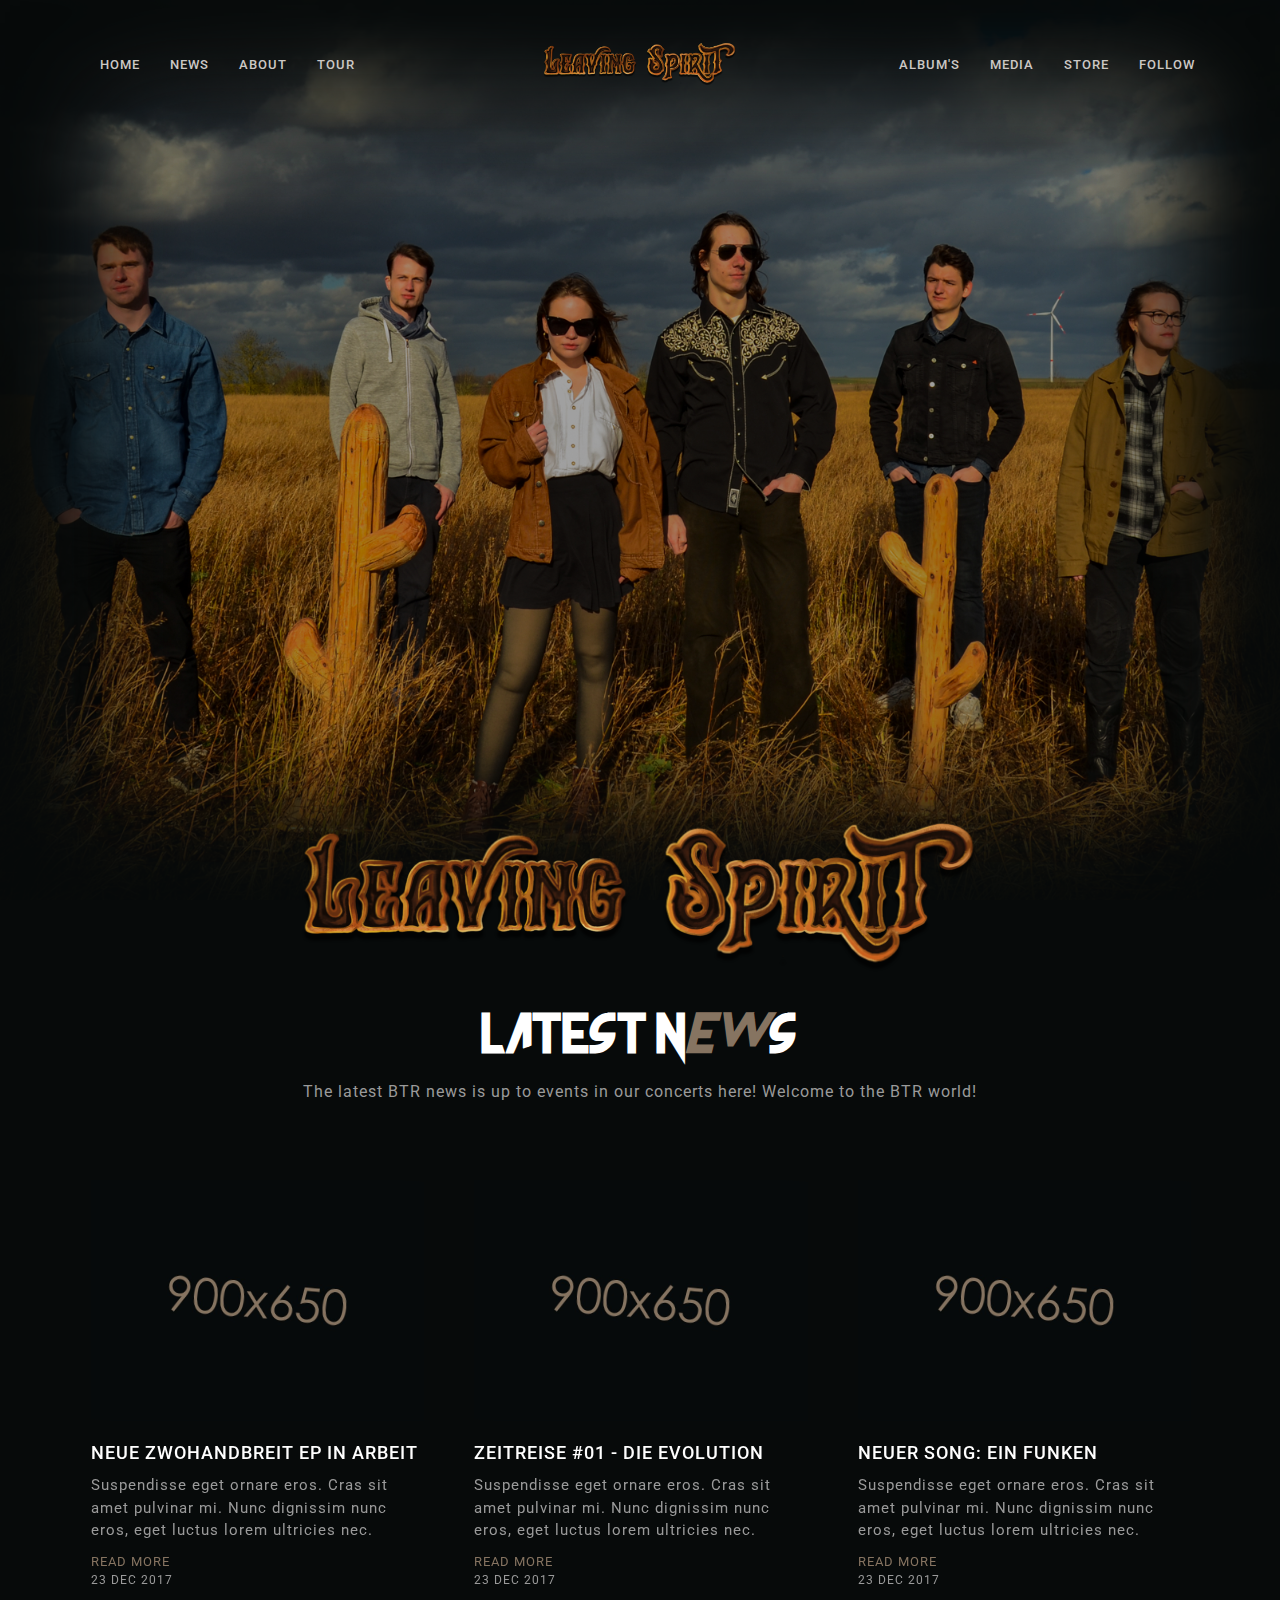
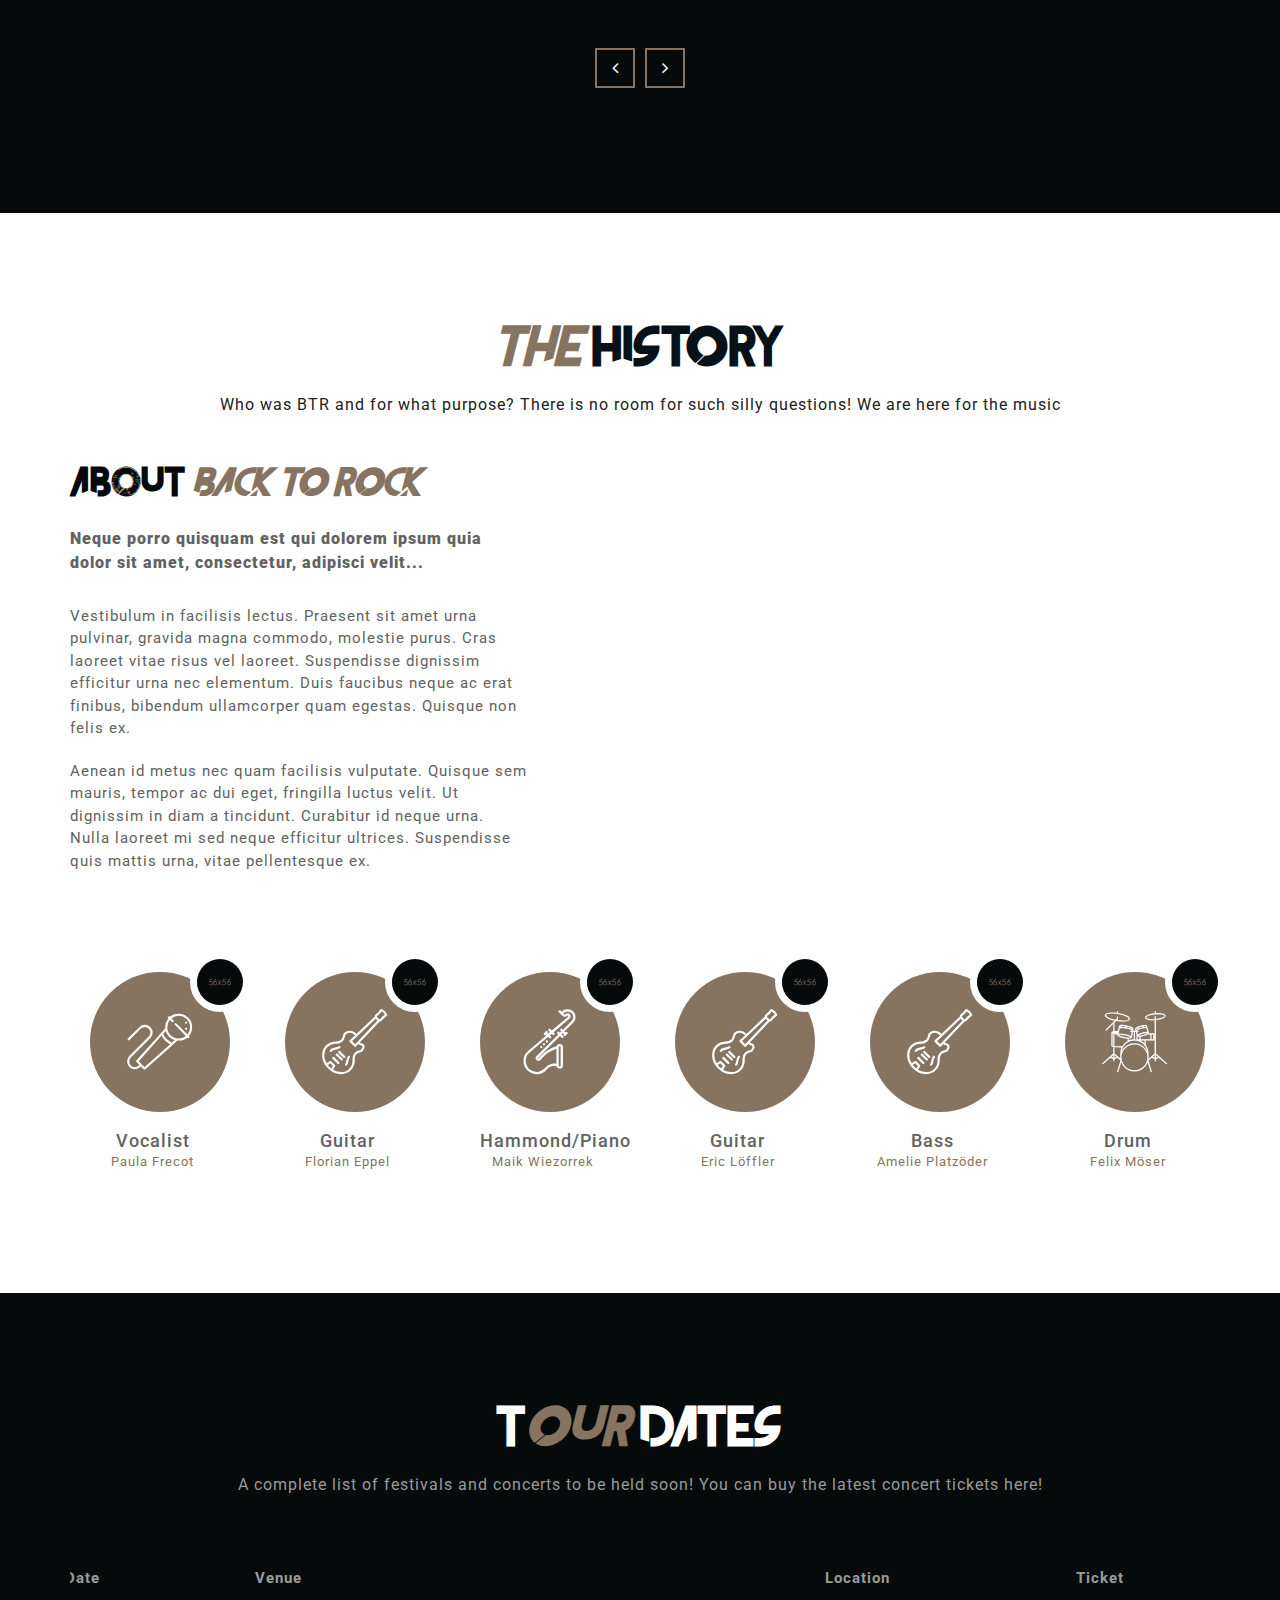
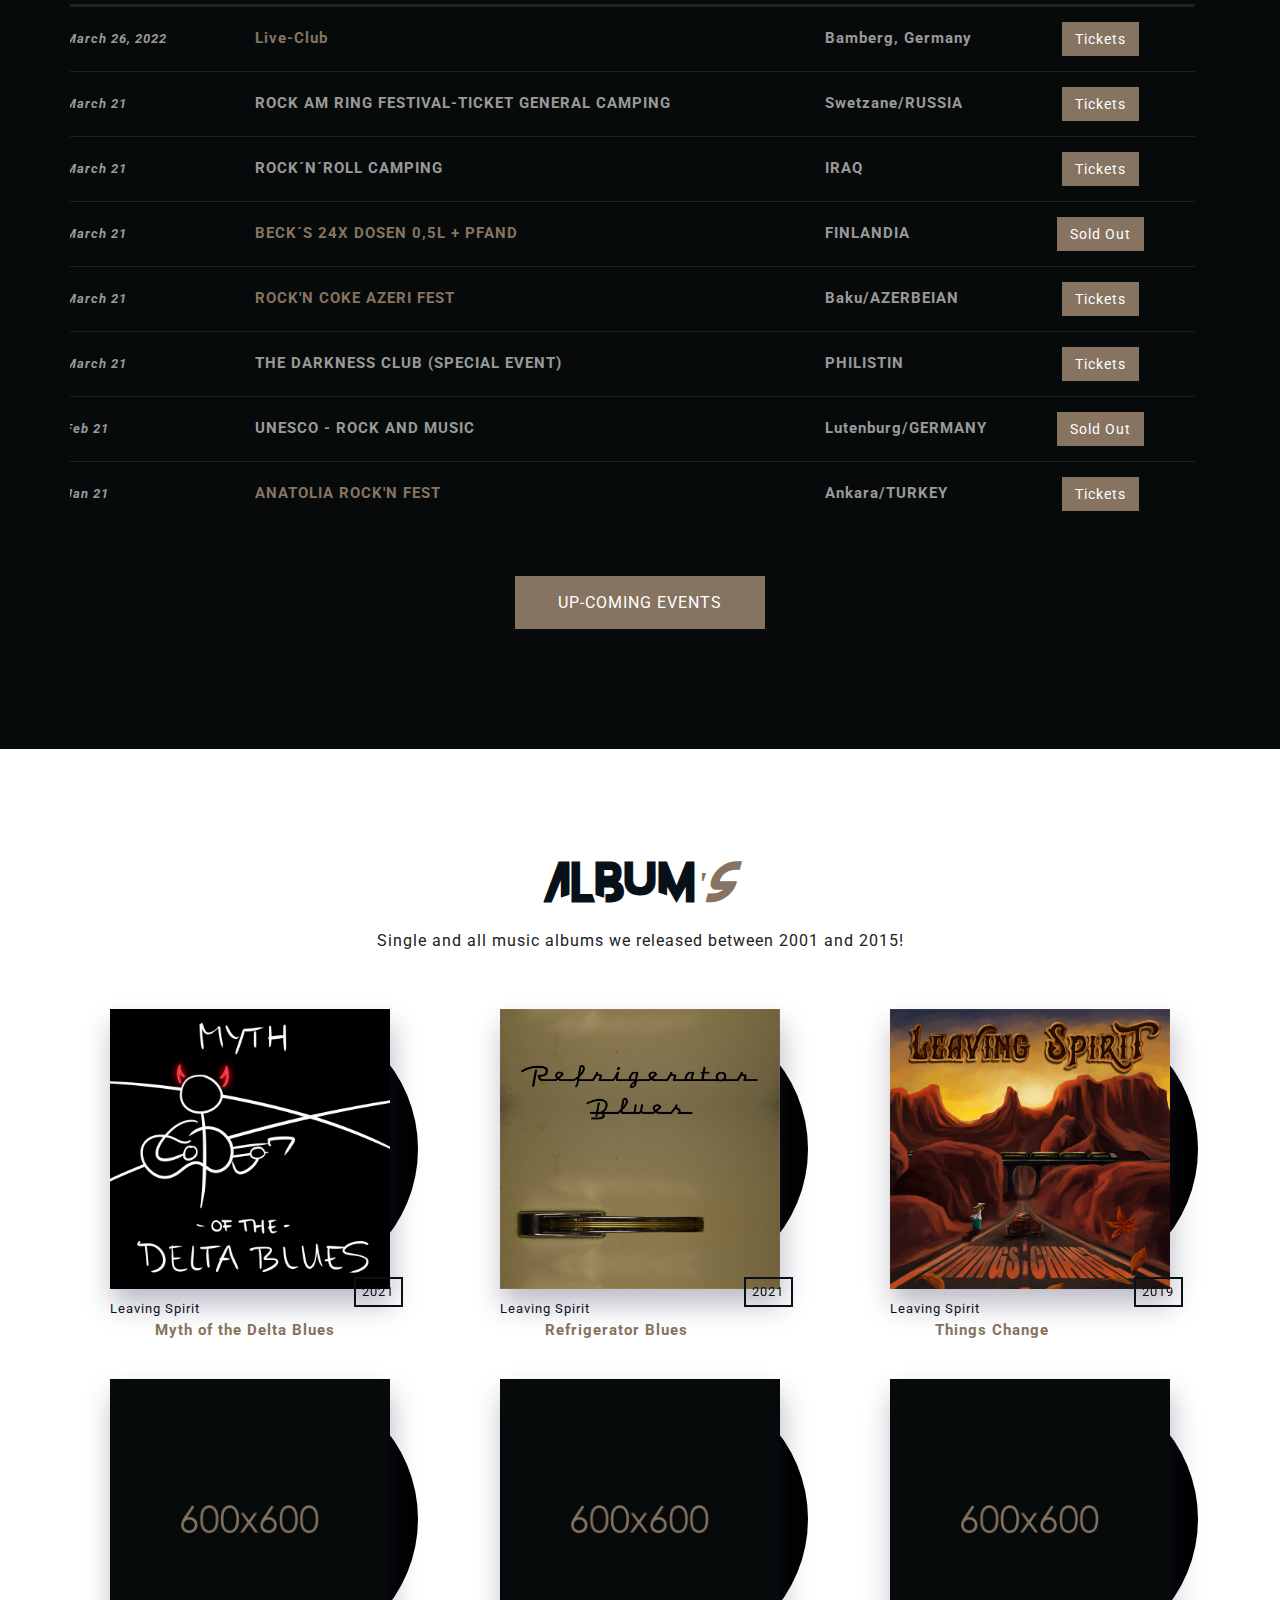
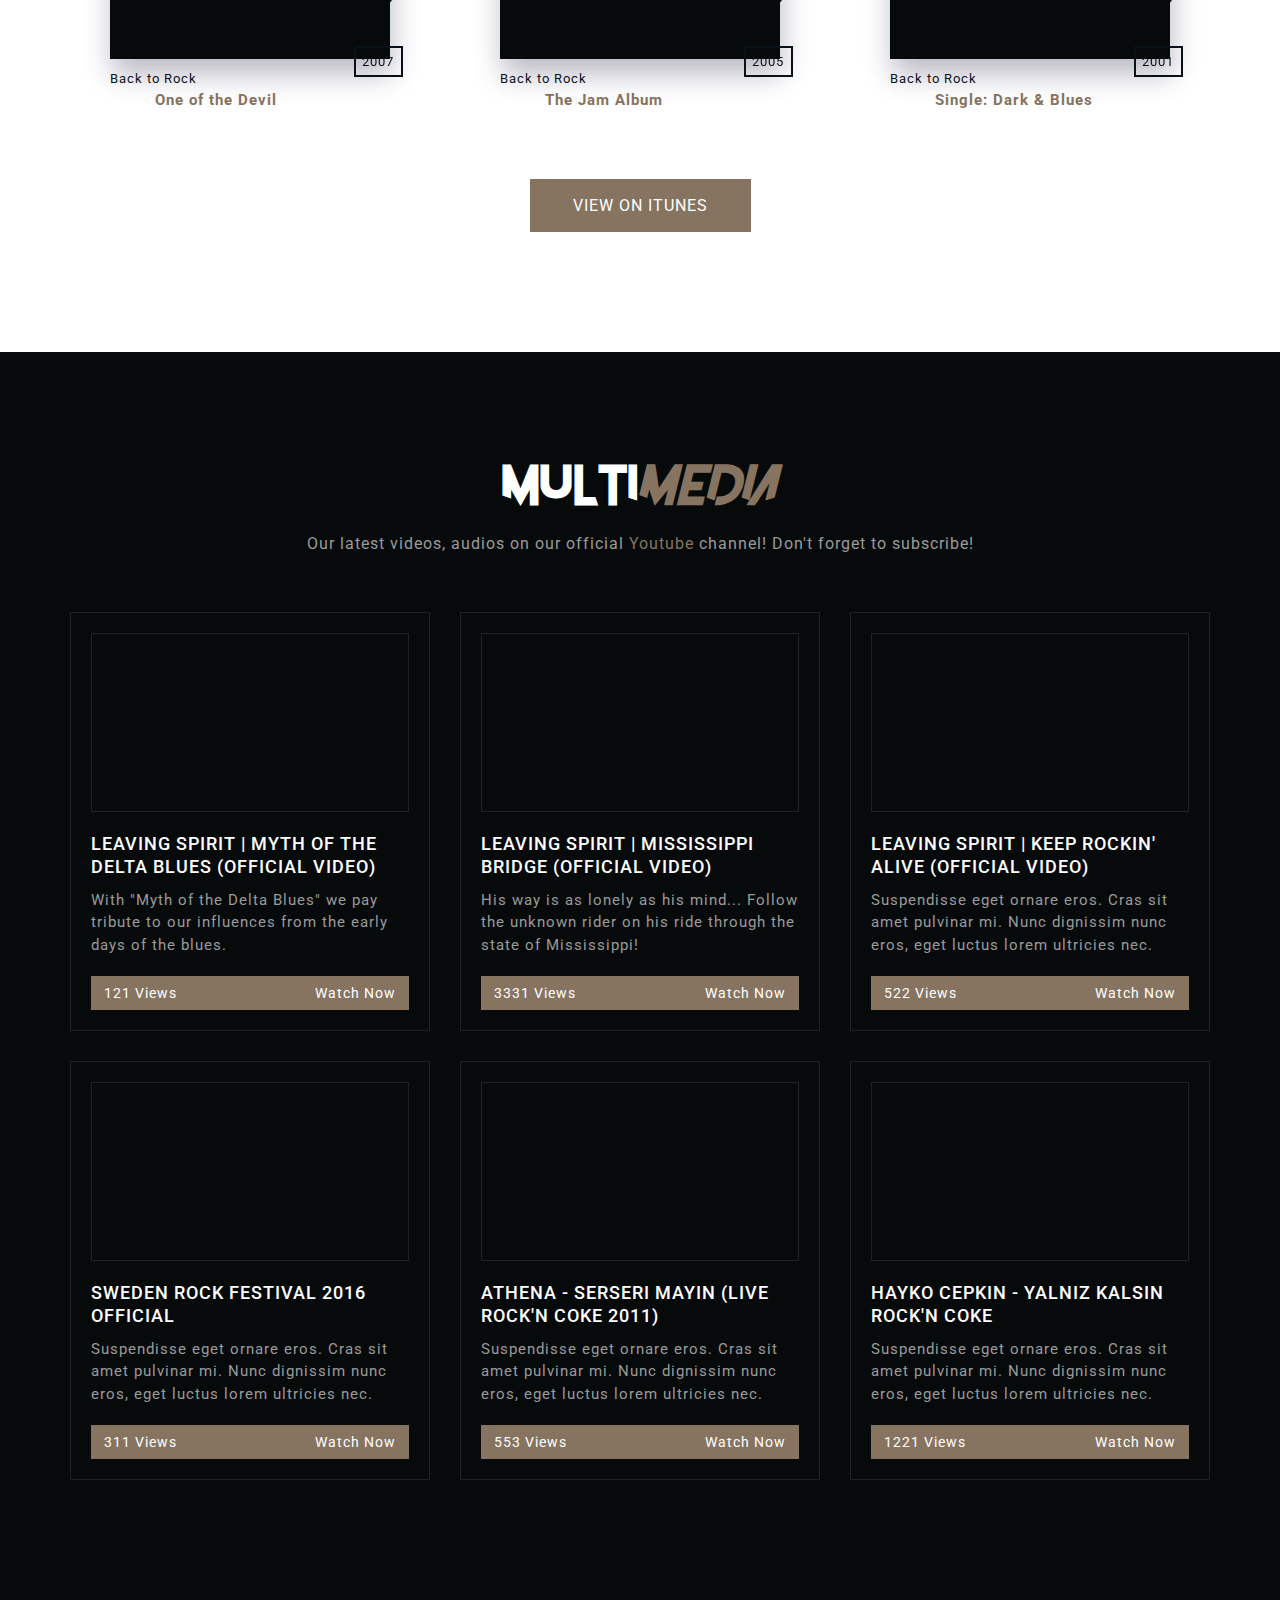
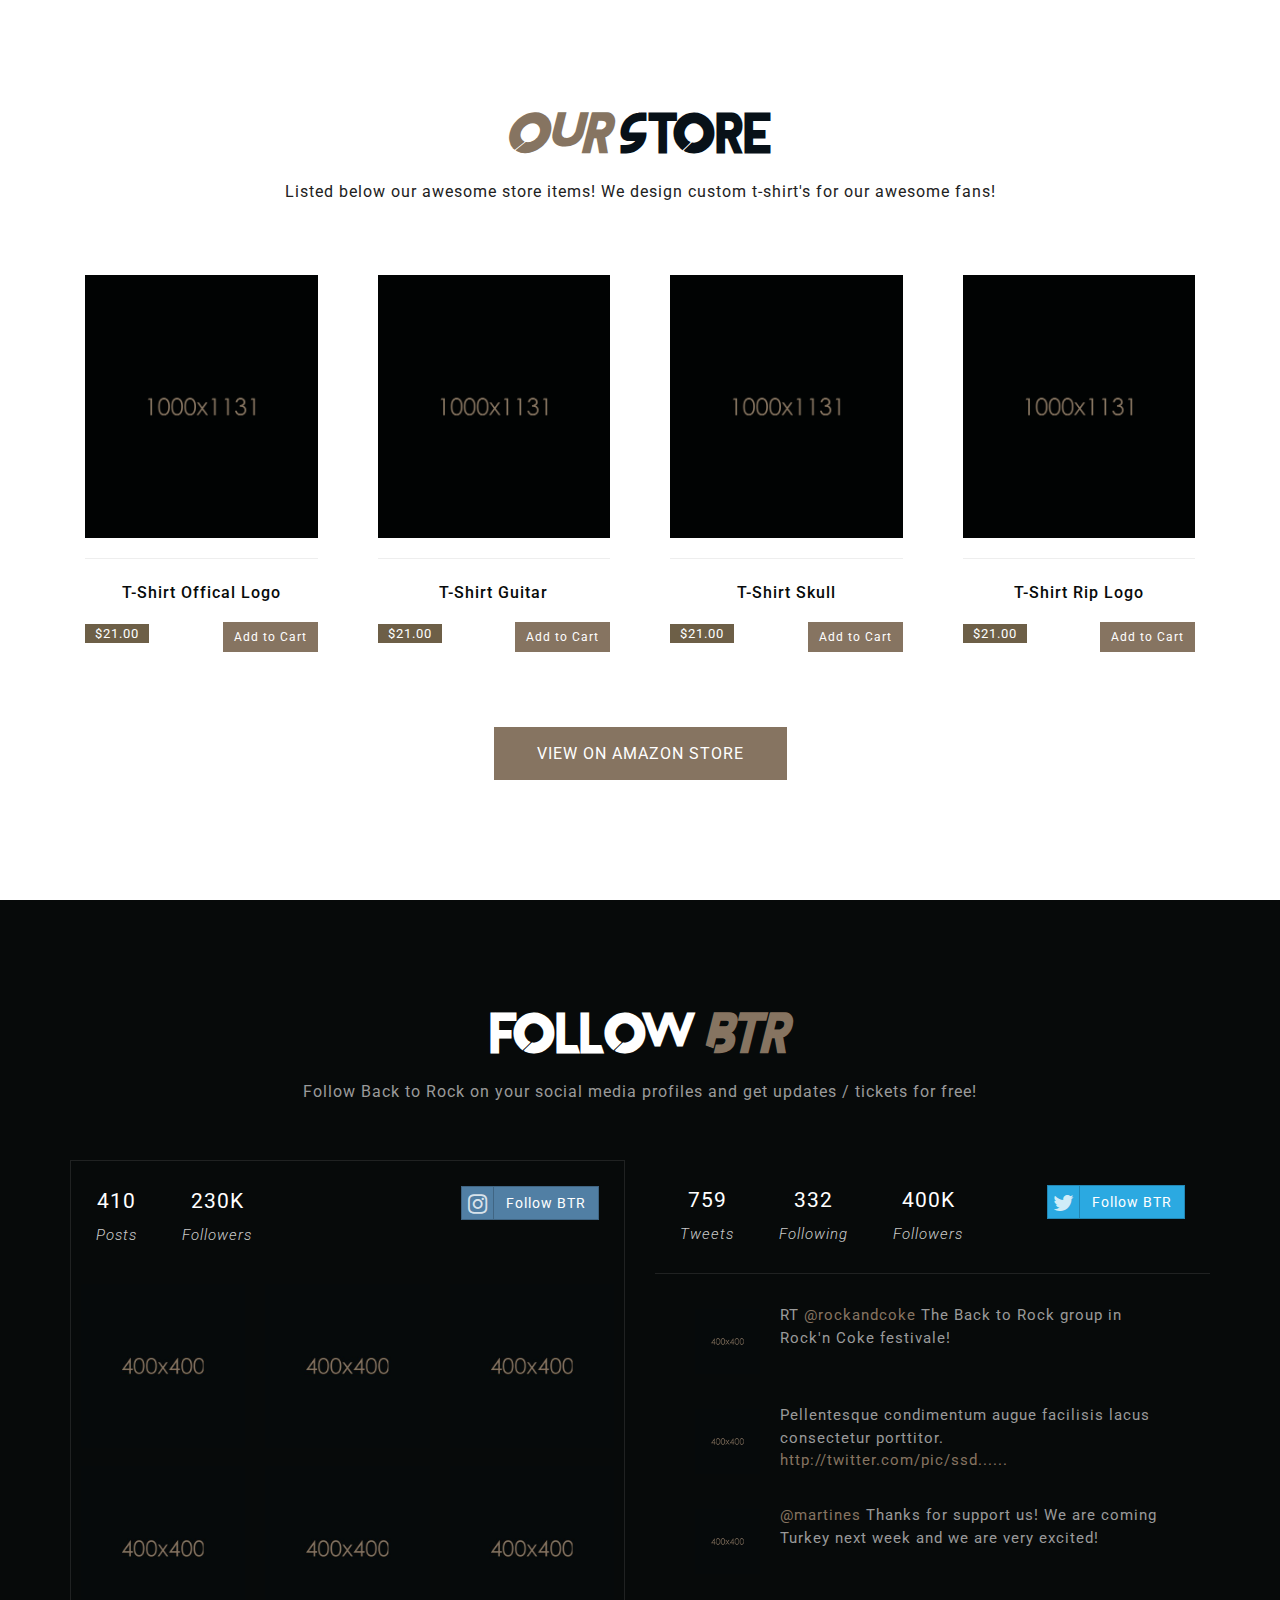
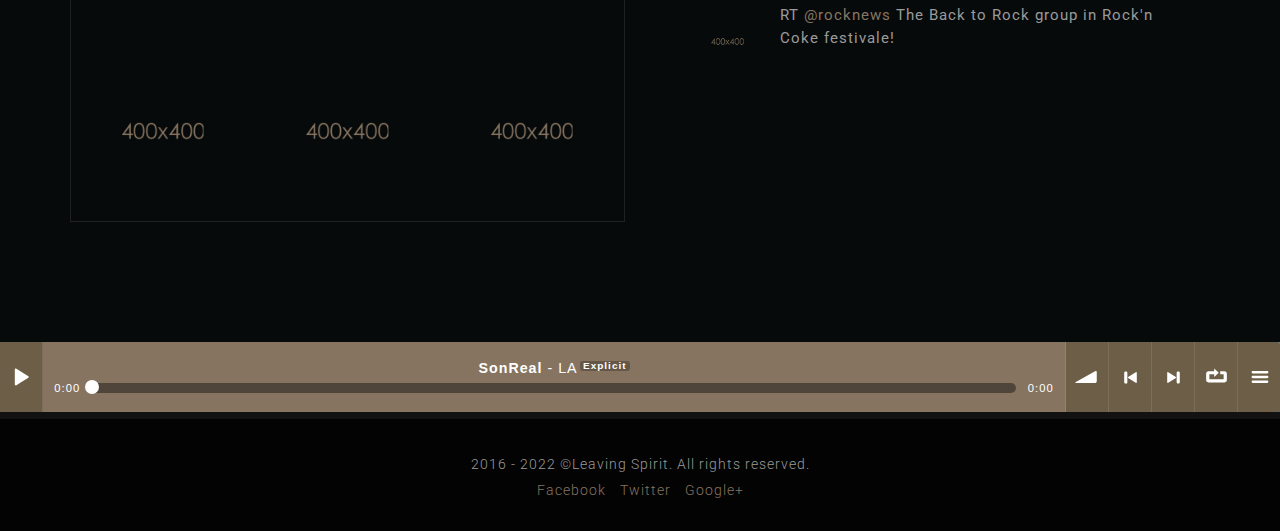
==== commit 933e1953: "logo fixed" ====
--- a/index.html
+++ b/index.html
@@ -11,7 +11,7 @@
     <meta name="viewport" content="width=device-width, minimum-scale=1.0, maximum-scale=1.0, user-scalable=no">
     
     <!-- Site Meta -->
-    <title>Back to Rock</title>
+    <title>Leaving Spirit</title>
     <meta name="keywords" content="">
     <meta name="description" content="">
     <meta name="author" content="">
@@ -53,7 +53,7 @@
 			        </button>
 
 			    </div>
-			    <a class="navbar-brand" href="index.html"><img src="images/logo.png" alt=""></a>
+			    <a class="navbar-brand" href="index.html"><img src="images/ls_logo.png" alt=""></a>
 			    <!-- Collect the nav links, forms, and other content for toggling -->
 			    <div class="collapse navbar-collapse" id="navbar-collapse-1">
 			        <ul class="nav navbar-nav navbar-left">
@@ -76,7 +76,7 @@
 	<section id="home" class="parallax section first-section" data-stellar-background-ratio="0.9" style="background-image:url('images/background.jpg');">
 		<div class="index-image-overlay"></div>
 		<div class="customtitle">
-			<h2>Back <i>to</i> Rock</h2>
+			<img src="images/ls_logo.png" alt="" class="img-responsive">
 		</div>
 	</section><!-- end section -->	
 
@@ -176,47 +176,69 @@
 			<hr class="invis">
 
 			<div class="row">
-				<div class="col-md-3">
+				<div class="col-md-2">
 					<div class="teambox clearfix">
 						<div class="member">
 							<img src="upload/member_01.jpg" alt="" class="alignleft">
 							<i class="flaticon-karaoke"></i>
 						</div>
 						<h4>Vocalist</h4>
-						<small>Hakan Utangaç</small>
+						<small>Paula Frecot</small>
 					</div><!-- end teambox -->
 				</div><!-- end col -->
 
-				<div class="col-md-3">
-					<div class="teambox clearfix">
-						<div class="member">
-							<img src="upload/member_02.jpg" alt="" class="alignleft">
-							<i class="flaticon-saxophone"></i>
-						</div>
-						<h4>Saxophone</h4>
-						<small>Gökalp Ergen</small>
-					</div><!-- end teambox -->
-				</div><!-- end col -->
-
-				<div class="col-md-3">
+				<div class="col-md-2">
 					<div class="teambox clearfix">
 						<div class="member">
 							<img src="upload/member_03.jpg" alt="" class="alignleft">
 							<i class="flaticon-electric-guitar"></i>
 						</div>
 						<h4>Guitar</h4>
-						<small>Cenk Ünnü</small>
+						<small>Florian Eppel</small>
 					</div><!-- end teambox -->
 				</div><!-- end col -->
 
-				<div class="col-md-3">
+				<div class="col-md-2">
+					<div class="teambox clearfix">
+						<div class="member">
+							<img src="upload/member_02.jpg" alt="" class="alignleft">
+							<i class="flaticon-saxophone"></i>
+						</div>
+						<h4>Hammond/Piano</h4>
+						<small>Maik Wiezorrek</small>
+					</div><!-- end teambox -->
+				</div><!-- end col -->
+
+				<div class="col-md-2">
+					<div class="teambox clearfix">
+						<div class="member">
+							<img src="upload/member_03.jpg" alt="" class="alignleft">
+							<i class="flaticon-electric-guitar"></i>
+						</div>
+						<h4>Guitar</h4>
+						<small>Eric Löffler</small>
+					</div><!-- end teambox -->
+				</div><!-- end col -->
+
+				<div class="col-md-2">
+					<div class="teambox clearfix">
+						<div class="member">
+							<img src="upload/member_03.jpg" alt="" class="alignleft">
+							<i class="flaticon-electric-guitar"></i>
+						</div>
+						<h4>Bass</h4>
+						<small>Amelie Platzöder</small>
+					</div><!-- end teambox -->
+				</div><!-- end col -->
+
+				<div class="col-md-2">
 					<div class="teambox clearfix">
 						<div class="member">
 							<img src="upload/member_04.jpg" alt="" class="alignleft">
 							<i class="flaticon-drum-set"></i>
 						</div>
 						<h4>Drum</h4>
-						<small>Demir Demirkan </small>
+						<small>Felix Möser</small>
 					</div><!-- end teambox -->
 				</div><!-- end col -->
 			</div><!-- end row -->
@@ -242,9 +264,9 @@
 			    </thead>
 			    <tbody>
 			      <tr>
-			        <td class="col-md-2 tour-date">March 21</td>
-			        <td class="col-md-6"><a href="#">VARILFEST 2017</a></td>
-			        <td class="col-md-2">Aydin/TURKEY</td>
+			        <td class="col-md-2 tour-date">March 26, 2022</td>
+			        <td class="col-md-6"><a href="#">Live-Club</a></td>
+			        <td class="col-md-2">Bamberg, Germany</td>
 			        <td class="col-md-2 ticket-button text-center"><a href="#" class="btn btn-primary">Tickets</a></td>
 			      </tr>
 			      <tr>
@@ -312,11 +334,11 @@
 						<a class="grid__link" href="#album-1">
 							<div class="img-wrap img-wrap--grid">
 								<svg class="lp lp--grid"></svg>
-								<img class="img img--grid" src="upload/album_06.jpg" alt="album1" />
-							</div>
-							<span class="year">2015</span>
-							<h2 class="artist">Back to Rock</h2>
-							<h3 class="title">Royal Blood</h3>
+								<img class="img img--grid" src="images/mythofthedeltablues.jpg" alt="mythofthedeltablues" />
+							</div>
+							<span class="year">2021</span>
+							<h2 class="artist">Leaving Spirit</h2>
+							<h3 class="title">Myth of the Delta Blues</h3>
 						</a>
 					</div>
 				</div><!-- end col -->
@@ -326,11 +348,11 @@
 						<a class="grid__link" href="#album-1">
 							<div class="img-wrap img-wrap--grid">
 								<svg class="lp lp--grid"></svg>
-								<img class="img img--grid" src="upload/album_05.jpg" alt="album1" />
-							</div>
-							<span class="year">2013</span>
-							<h2 class="artist">Back to Rock</h2>
-							<h3 class="title">Vertical</h3>
+								<img class="img img--grid" src="images/refrigeratorblues.jpg" alt="refrigeratorblues" />
+							</div>
+							<span class="year">2021</span>
+							<h2 class="artist">Leaving Spirit</h2>
+							<h3 class="title">Refrigerator Blues</h3>
 						</a>
 					</div>
 				</div><!-- end col -->
@@ -340,11 +362,11 @@
 						<a class="grid__link" href="#album-1">
 							<div class="img-wrap img-wrap--grid">
 								<svg class="lp lp--grid"></svg>
-								<img class="img img--grid" src="upload/album_04.jpg" alt="album1" />
-							</div>
-							<span class="year">2011</span>
-							<h2 class="artist">Back to Rock</h2>
-							<h3 class="title">Led Zeppelin</h3>
+								<img class="img img--grid" src="images/thingschange.jpg" alt="thingschange" />
+							</div>
+							<span class="year">2019</span>
+							<h2 class="artist">Leaving Spirit</h2>
+							<h3 class="title">Things Change</h3>
 						</a>
 					</div>
 				</div><!-- end col -->
@@ -402,18 +424,18 @@
 		<div class="container">
 			<div class="section-title text-center clearfix">
 				<h2>Multi<i>Media</i></h2>
-				<p>Our latest videos, audios on our official <a href="#">Youtube</a> channel! Don't forget subscribe us!</p>
+				<p>Our latest videos, audios on our official <a href="https://youtube.com/leavingspirit">Youtube</a> channel! Don't forget to subscribe!</p>
 			</div><!-- end title -->
 
 			<div class="row video-wrapper">
 				<div class="col-md-4 m30">
 					<div class="blog-box">
 						<div class="home-video videobox clearfix">
-							<iframe class="videoframe" width="560" height="315" src="https://www.youtube.com/embed/RkLTYHOB5KM"></iframe>
-						</div><!-- end media -->
-						<div class="blog-title">
-							<h3><a href="single.html" title="">Slipknot - Rock Iam Ring Official Video</a></h3>
-							<p>Suspendisse eget ornare eros. Cras sit amet pulvinar mi. Nunc dignissim nunc eros, eget luctus lorem ultricies nec. </p>
+							<iframe class="videoframe" width="560" height="315" src="https://www.youtube.com/embed/LOETkpsoUOw"></iframe>
+						</div><!-- end media -->
+						<div class="blog-title">
+							<h3><a href="single.html" title="">Leaving Spirit | Myth of the Delta Blues (Official Video)</a></h3>
+							<p>With "Myth of the Delta Blues" we pay tribute to our influences from the early days of the blues.</p>
 							<a href="single.html" title="" class="btn btn-primary btn-block clearfix">
 								<span class="pull-left">121 Views</span>
 								<span class="pull-right">Watch Now</span>
@@ -425,11 +447,11 @@
 				<div class="col-md-4 m30">
 					<div class="blog-box">
 						<div class="home-video videobox clearfix">
-							<iframe class="videoframe" width="560" height="315" src="https://www.youtube.com/embed/CSvFpBOe8eY"></iframe>
-						</div><!-- end media -->
-						<div class="blog-title">
-							<h3><a href="single.html" title="">System of a Down - Chop Suey Back of the Video</a></h3>
-							<p>Suspendisse eget ornare eros. Cras sit amet pulvinar mi. Nunc dignissim nunc eros, eget luctus lorem ultricies nec. </p>
+							<iframe class="videoframe" width="560" height="315" src="https://www.youtube.com/embed/w2ofVmkzveo"></iframe>
+						</div><!-- end media -->
+						<div class="blog-title">
+							<h3><a href="single.html" title="">Leaving Spirit | Mississippi Bridge (Official Video)</a></h3>
+							<p>His way is as lonely as his mind... Follow the unknown rider on his ride through the state of Mississippi!</p>
 							<a href="single.html" title="" class="btn btn-primary btn-block clearfix">
 								<span class="pull-left">3331 Views</span>
 								<span class="pull-right">Watch Now</span>
@@ -441,10 +463,10 @@
 				<div class="col-md-4 m30">
 					<div class="blog-box">
 						<div class="home-video videobox clearfix">
-							<iframe class="videoframe" width="560" height="315" src="https://www.youtube.com/embed/SBjQ9tuuTJQ"></iframe>
-						</div><!-- end media -->
-						<div class="blog-title">
-							<h3><a href="single.html" title="">Foo Fighters - The Pretender - Original Video</a></h3>
+							<iframe class="videoframe" width="560" height="315" src="https://www.youtube.com/embed/4mIR_YeK5Rc"></iframe>
+						</div><!-- end media -->
+						<div class="blog-title">
+							<h3><a href="single.html" title="">Leaving Spirit | Keep Rockin' Alive (Official Video)</a></h3>
 							<p>Suspendisse eget ornare eros. Cras sit amet pulvinar mi. Nunc dignissim nunc eros, eget luctus lorem ultricies nec. </p>
 							<a href="single.html" title="" class="btn btn-primary btn-block clearfix">
 								<span class="pull-left">522 Views</span>
@@ -812,7 +834,7 @@
             <div class="container">
                 <div class="row">
                     <div class="col-sm-12 text-center">
-                        <p>2010 - 2017 &copy;Back to Rock Music Group INC. All rights reserved.</p>
+                        <p>2016 - 2022 &copy;Leaving Spirit. All rights reserved.</p>
                         <ul class="list-inline">
                             <li><a href="#">Facebook</a></li>
                             <li><a href="#">Twitter</a></li>
--- a/style.css
+++ b/style.css
@@ -511,27 +511,15 @@
 }
 
 .customtitle {
-    padding: 30px 25px 25px;
+    background: rgba(255, 165, 0, 0.0) !important;
     position: absolute;
-    background: #867461 url("images/gr.png") repeat scroll center center !important;
-    bottom: -25px;
-    top: auto;
-    border: 3px solid #070a0a !important;
-    z-index: 10;
-    display: block;
+    bottom: -80px;
     left: 0;
     right: 0;
     margin: auto;
     text-align: center;
-    max-width: 500px;
-    -ms-transform: rotate(-5deg);
-    /* IE 9 */
-    -webkit-transform: rotate(-5deg);
-    /* Safari */
-    transform: rotate(-5deg);
-    animation: shake 2s cubic-bezier(.56, .07, .19, .97) both;
-    backface-visibility: hidden;
-    perspective: 1000px;
+    max-width: 700px;
+    max-height: 700px;
 }
 
 @keyframes shake {
